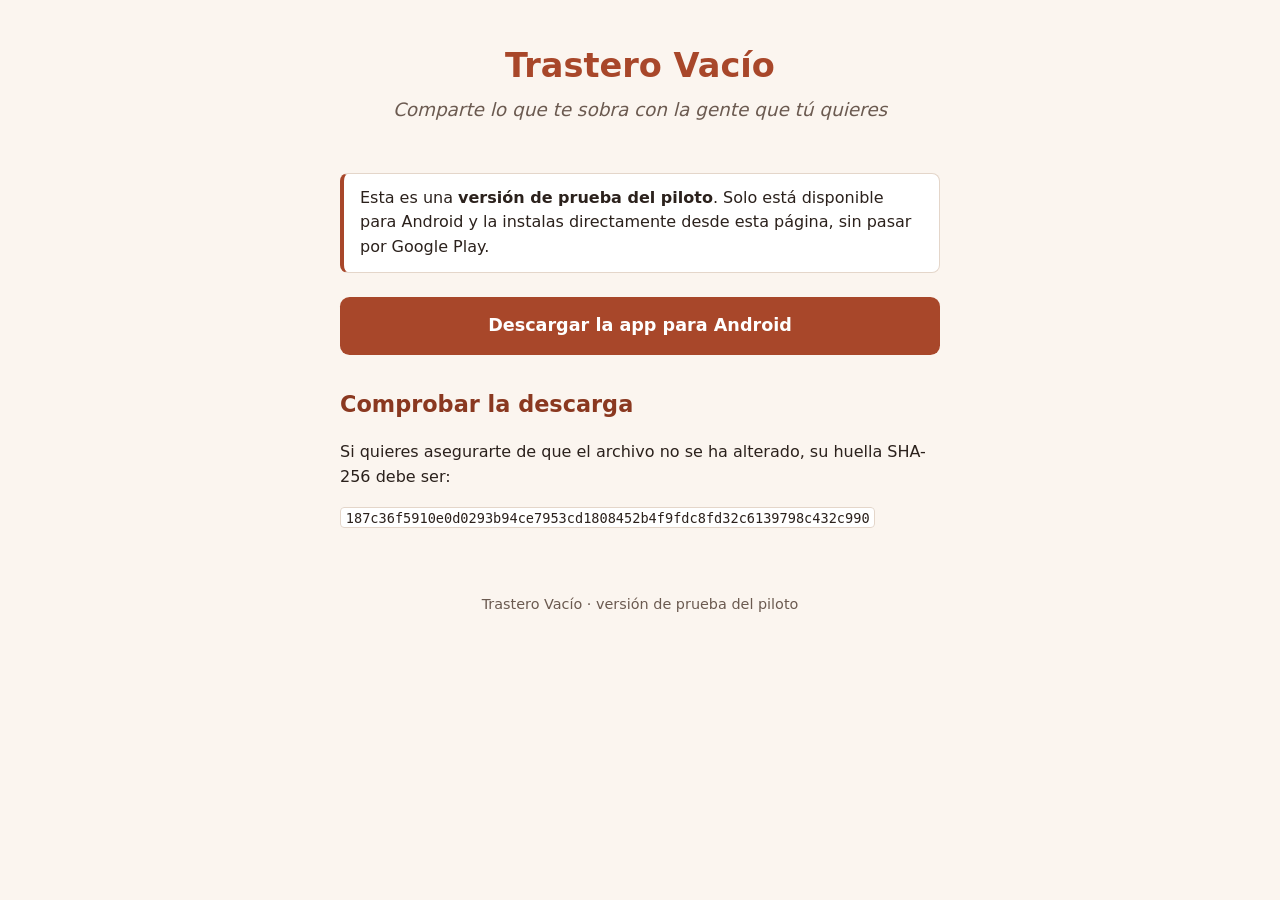
==== index.html @ 1a93c978 "Actualiza la página del piloto" ====
<!DOCTYPE html>
<html lang="es">
<head>
  <meta charset="utf-8">
  <meta name="viewport" content="width=device-width, initial-scale=1">
  <title>Trastero Vacío</title>
  <meta name="description" content="Comparte lo que te sobra con la gente que tú quieres.">
  <link rel="stylesheet" href="estilos.css">
</head>
<body>
  <header>
    <h1>Trastero Vacío</h1>
    <p class="lema">Comparte lo que te sobra con la gente que tú quieres</p>
  </header>

  <main>
    <p class="aviso">
      Esta es una <strong>versión de prueba del piloto</strong>. Solo está disponible
      para Android y la instalas directamente desde esta página, sin pasar por Google Play.
    </p>

    <a class="boton" href="https://github.com/d-tomas/trastero-vacio/releases/latest/download/trastero-vacio.apk">Descargar la app para Android</a>

    <h2>Comprobar la descarga</h2>
    <p>
      Si quieres asegurarte de que el archivo no se ha alterado, su huella SHA-256 debe ser:
    </p>
    <p><code id="apk-sha256">187c36f5910e0d0293b94ce7953cd1808452b4f9fdc8fd32c6139798c432c990</code></p>

    <!-- La sección "Cómo instalar" con capturas se añade en la Tarea 3. -->
  </main>

  <footer>
    <p>Trastero Vacío · versión de prueba del piloto</p>
  </footer>
</body>
</html>
---- estilos.css ----
/* Página del piloto de Trastero Vacío. Sin fuentes ni recursos de terceros. */
:root {
  --terracota: #a8472a;
  --terracota-oscuro: #8a3820;
  --crema: #fbf5ef;
  --texto: #2b211c;
  --suave: #6b5a50;
  --borde: #e4d6ca;
}

* { box-sizing: border-box; }

body {
  margin: 0;
  font-family: system-ui, -apple-system, "Segoe UI", Roboto, sans-serif;
  line-height: 1.55;
  color: var(--texto);
  background: var(--crema);
}

header, main, footer {
  max-width: 40rem;
  margin: 0 auto;
  padding: 1rem 1.25rem;
}

header { padding-top: 2.5rem; text-align: center; }
h1 { margin: 0 0 .25rem; color: var(--terracota); font-size: 2.1rem; }
h2 { margin-top: 2rem; color: var(--terracota-oscuro); font-size: 1.4rem; }
.lema { margin: 0; font-size: 1.15rem; color: var(--suave); font-style: italic; }

.aviso {
  padding: .75rem 1rem;
  background: #fff;
  border: 1px solid var(--borde);
  border-left: 4px solid var(--terracota);
  border-radius: .5rem;
}

.boton {
  display: block;
  margin: 1.5rem 0;
  padding: .95rem 1.25rem;
  text-align: center;
  font-size: 1.1rem;
  font-weight: 600;
  color: #fff;
  background: var(--terracota);
  border-radius: .6rem;
  text-decoration: none;
}
.boton:hover, .boton:focus { background: var(--terracota-oscuro); }

a { color: var(--terracota-oscuro); }

code {
  font-family: ui-monospace, "SFMono-Regular", Menlo, Consolas, monospace;
  font-size: .85rem;
  word-break: break-all;
  background: #fff;
  padding: .1rem .3rem;
  border-radius: .25rem;
  border: 1px solid var(--borde);
}

ol.pasos { padding-left: 1.25rem; }
ol.pasos li { margin-bottom: 1.5rem; }
ol.pasos img {
  display: block;
  max-width: 100%;
  height: auto;
  margin-top: .6rem;
  border: 1px solid var(--borde);
  border-radius: .5rem;
}

footer { color: var(--suave); font-size: .9rem; text-align: center; padding-bottom: 2.5rem; }
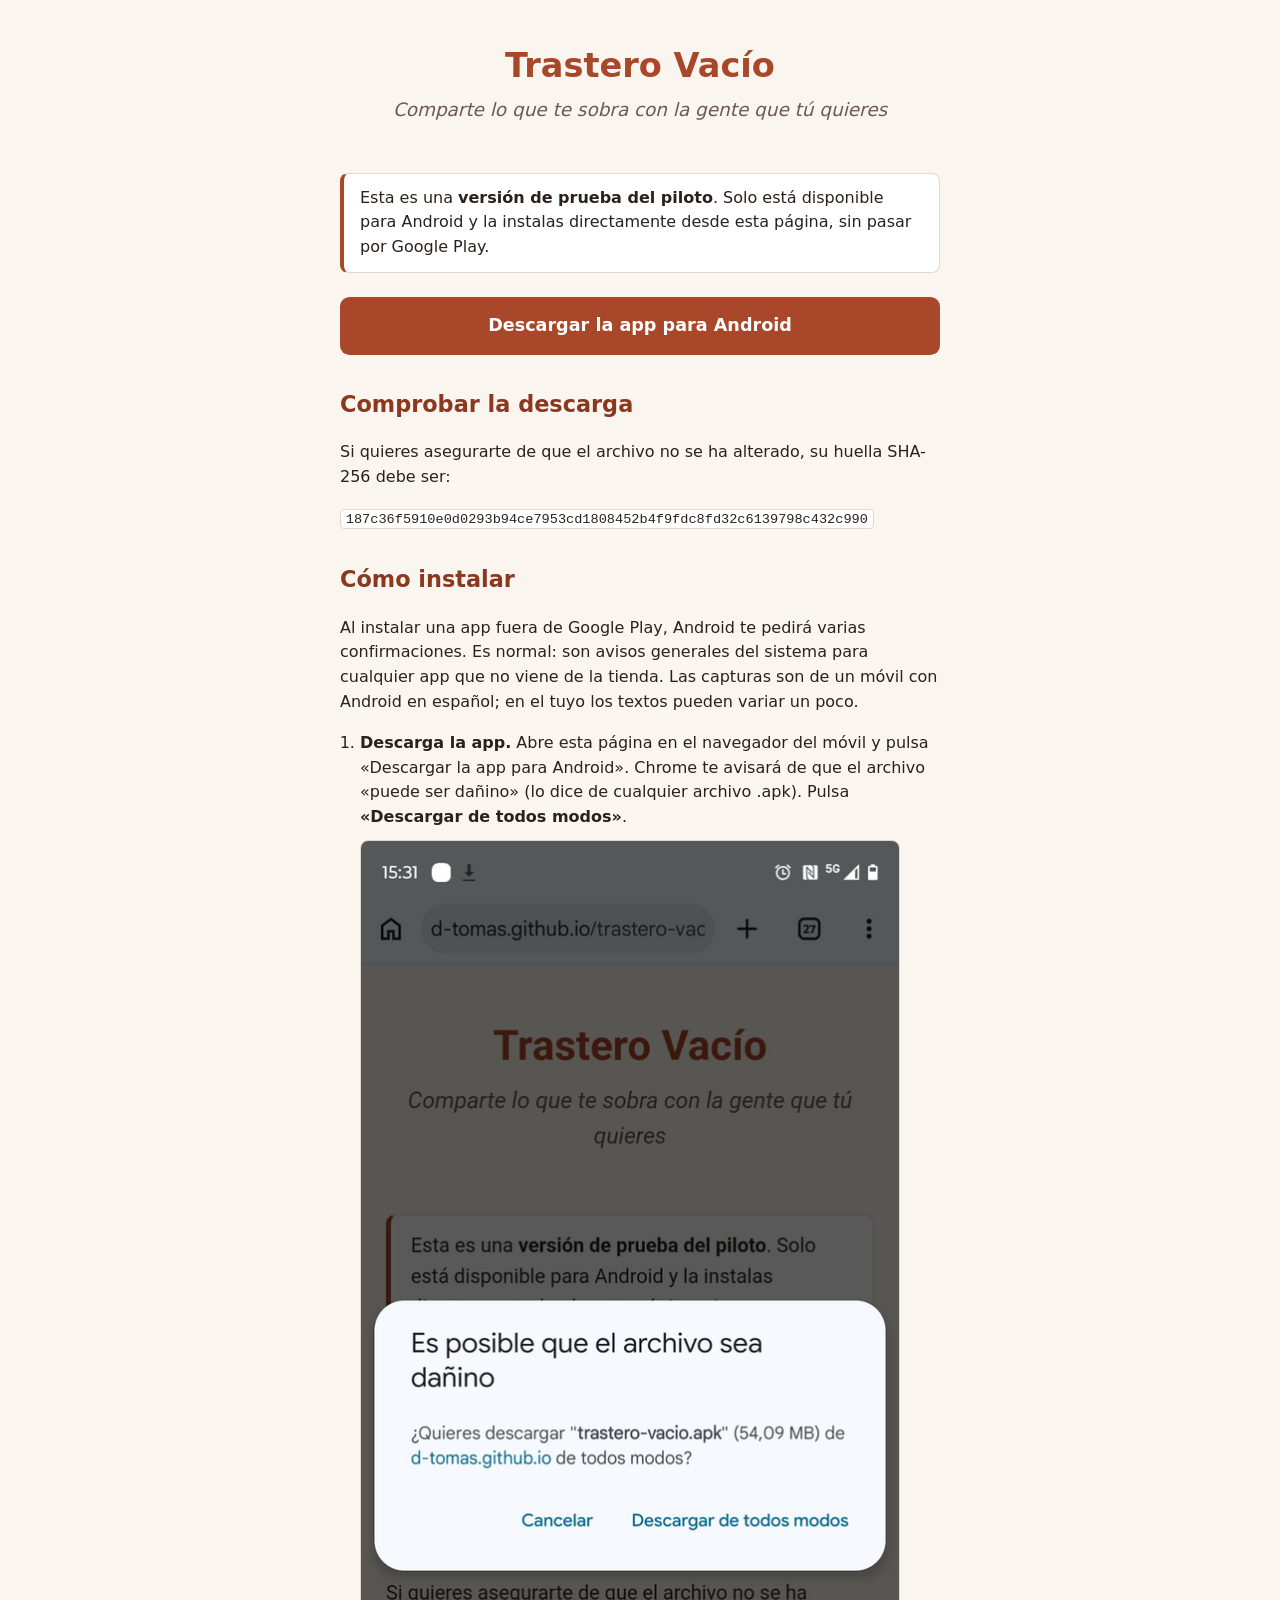
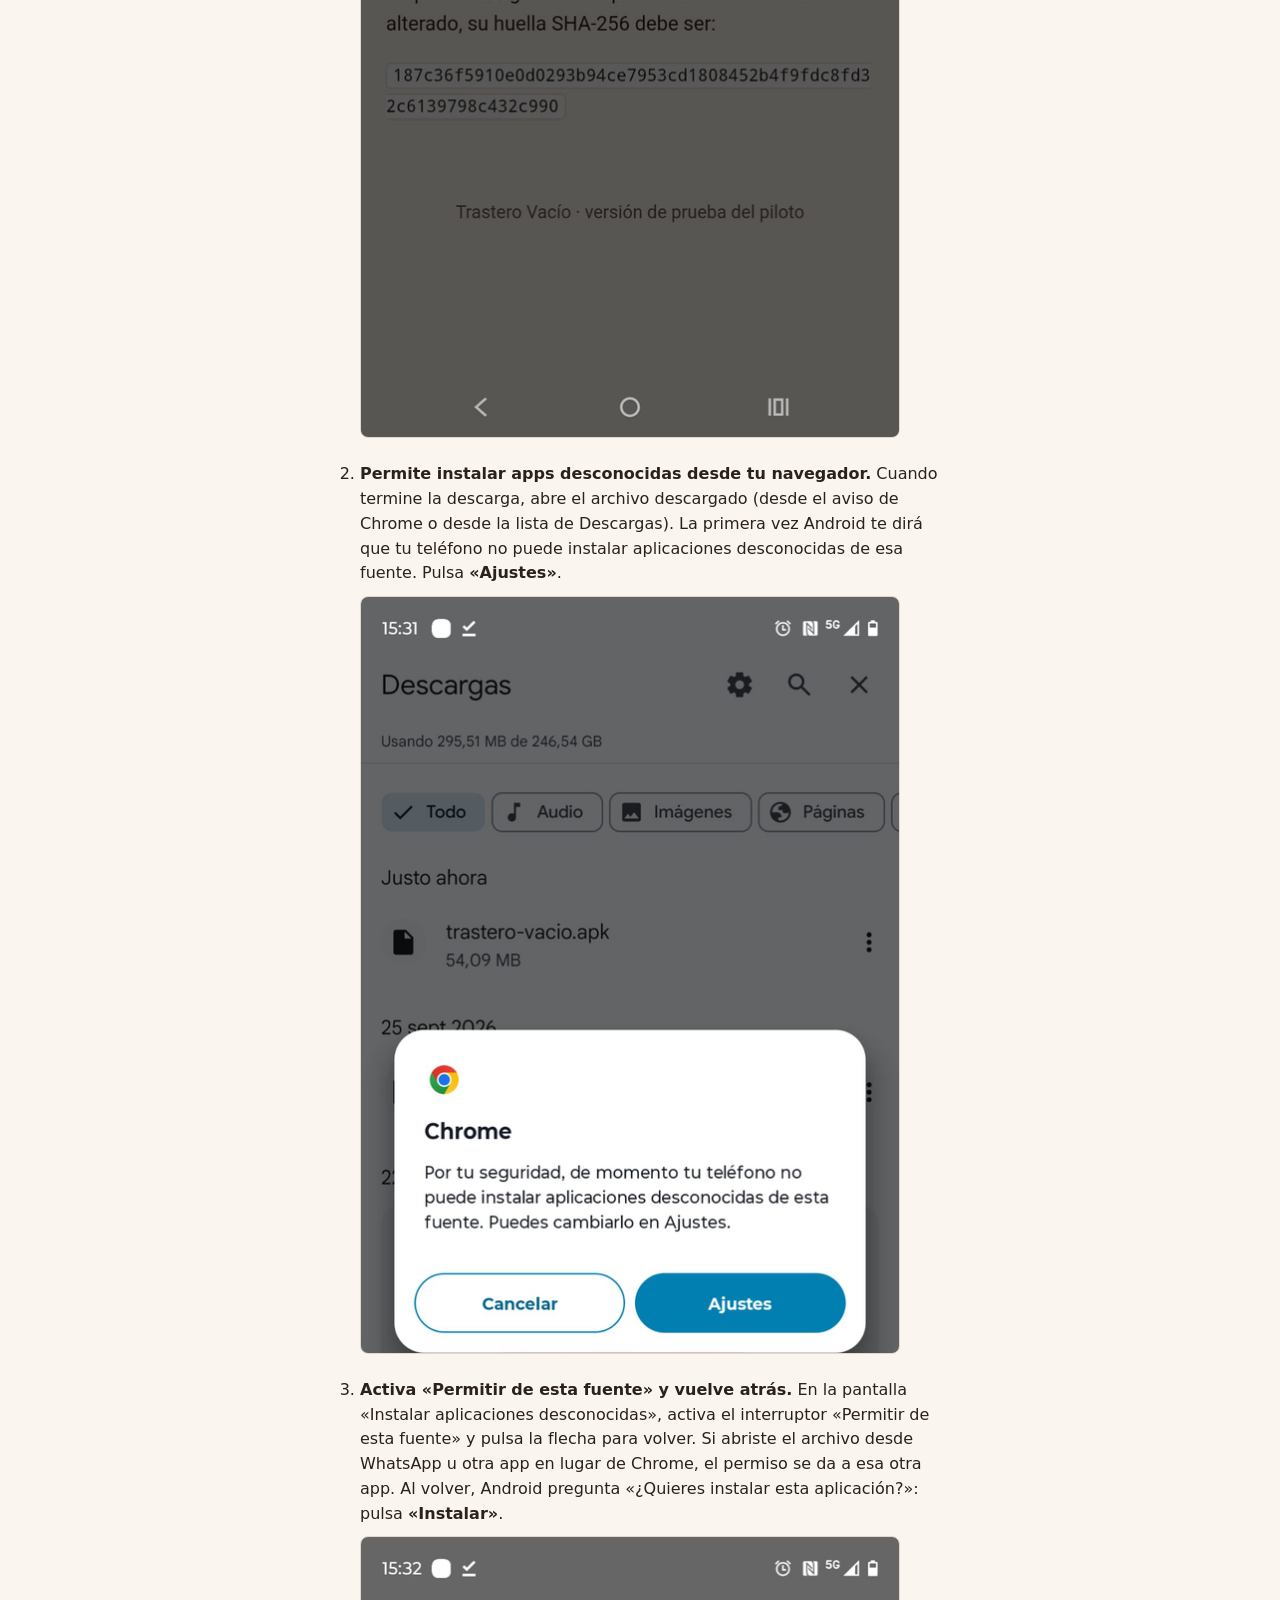
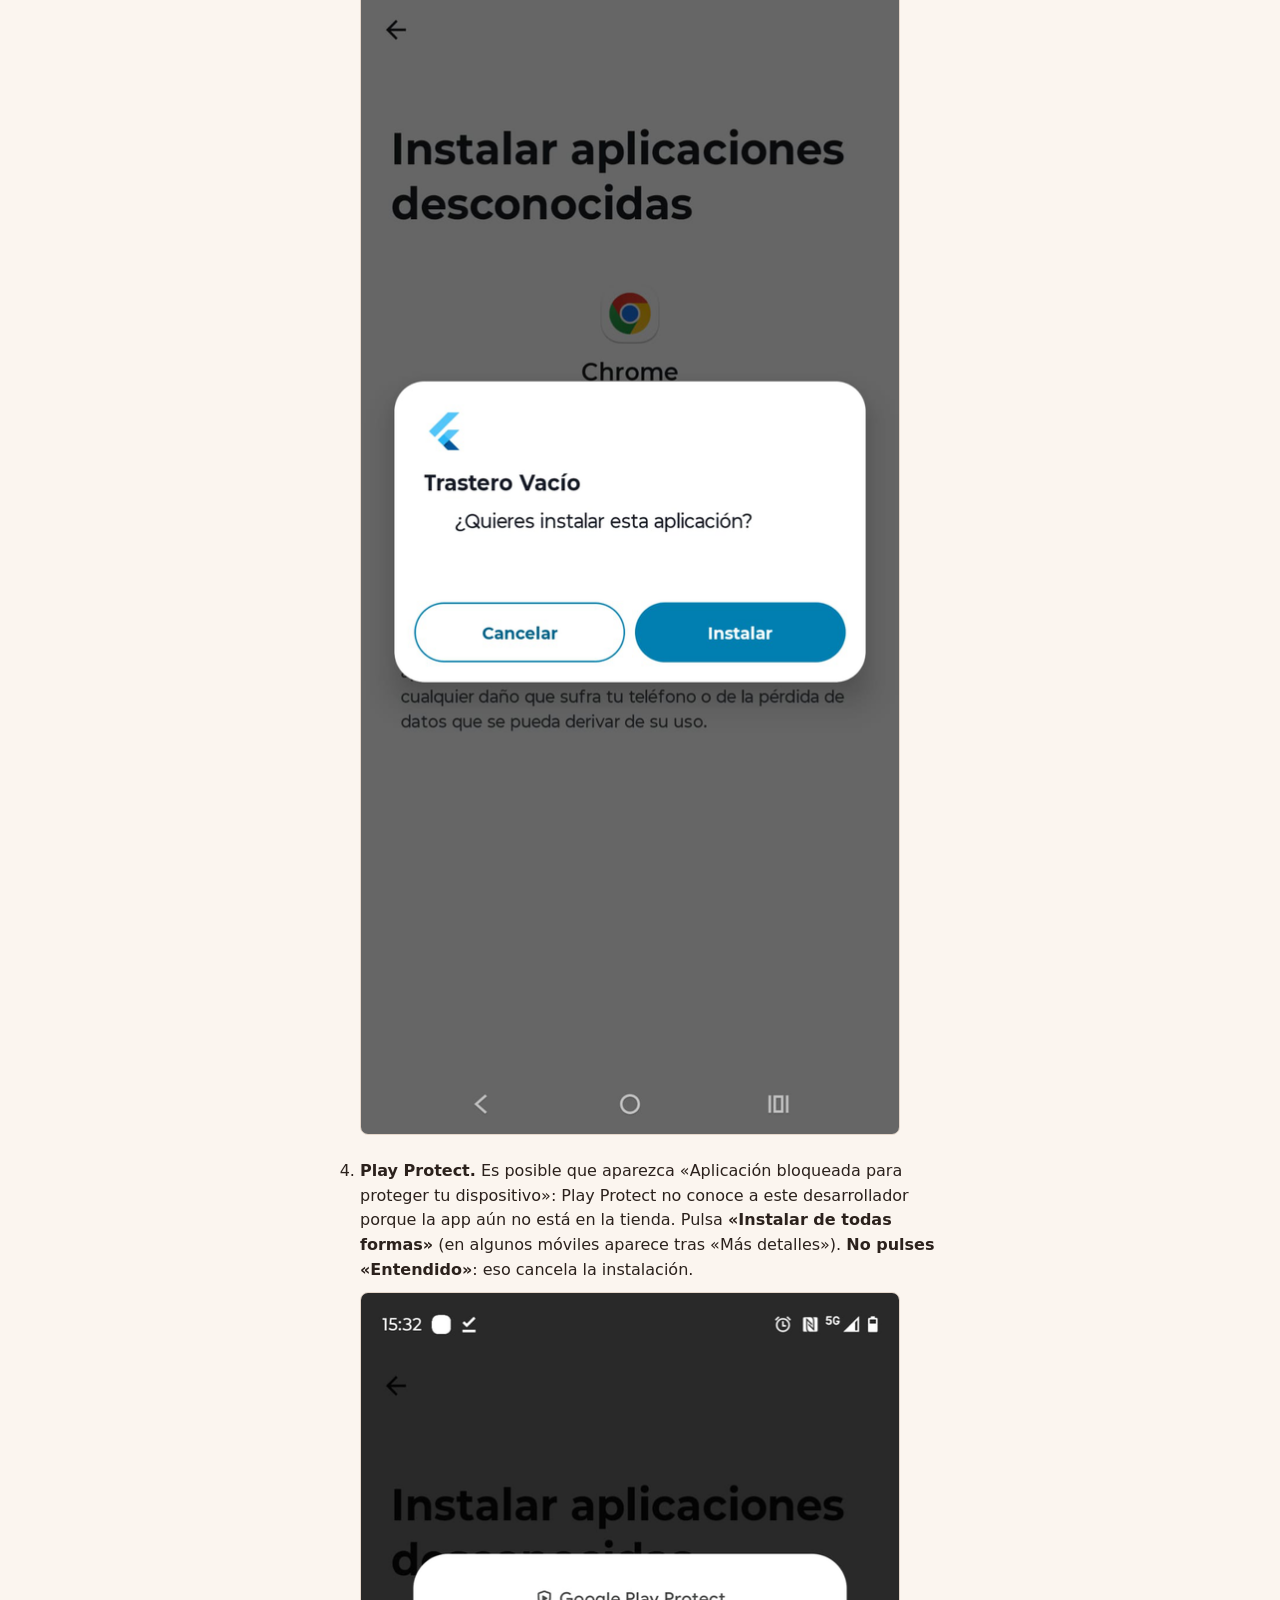
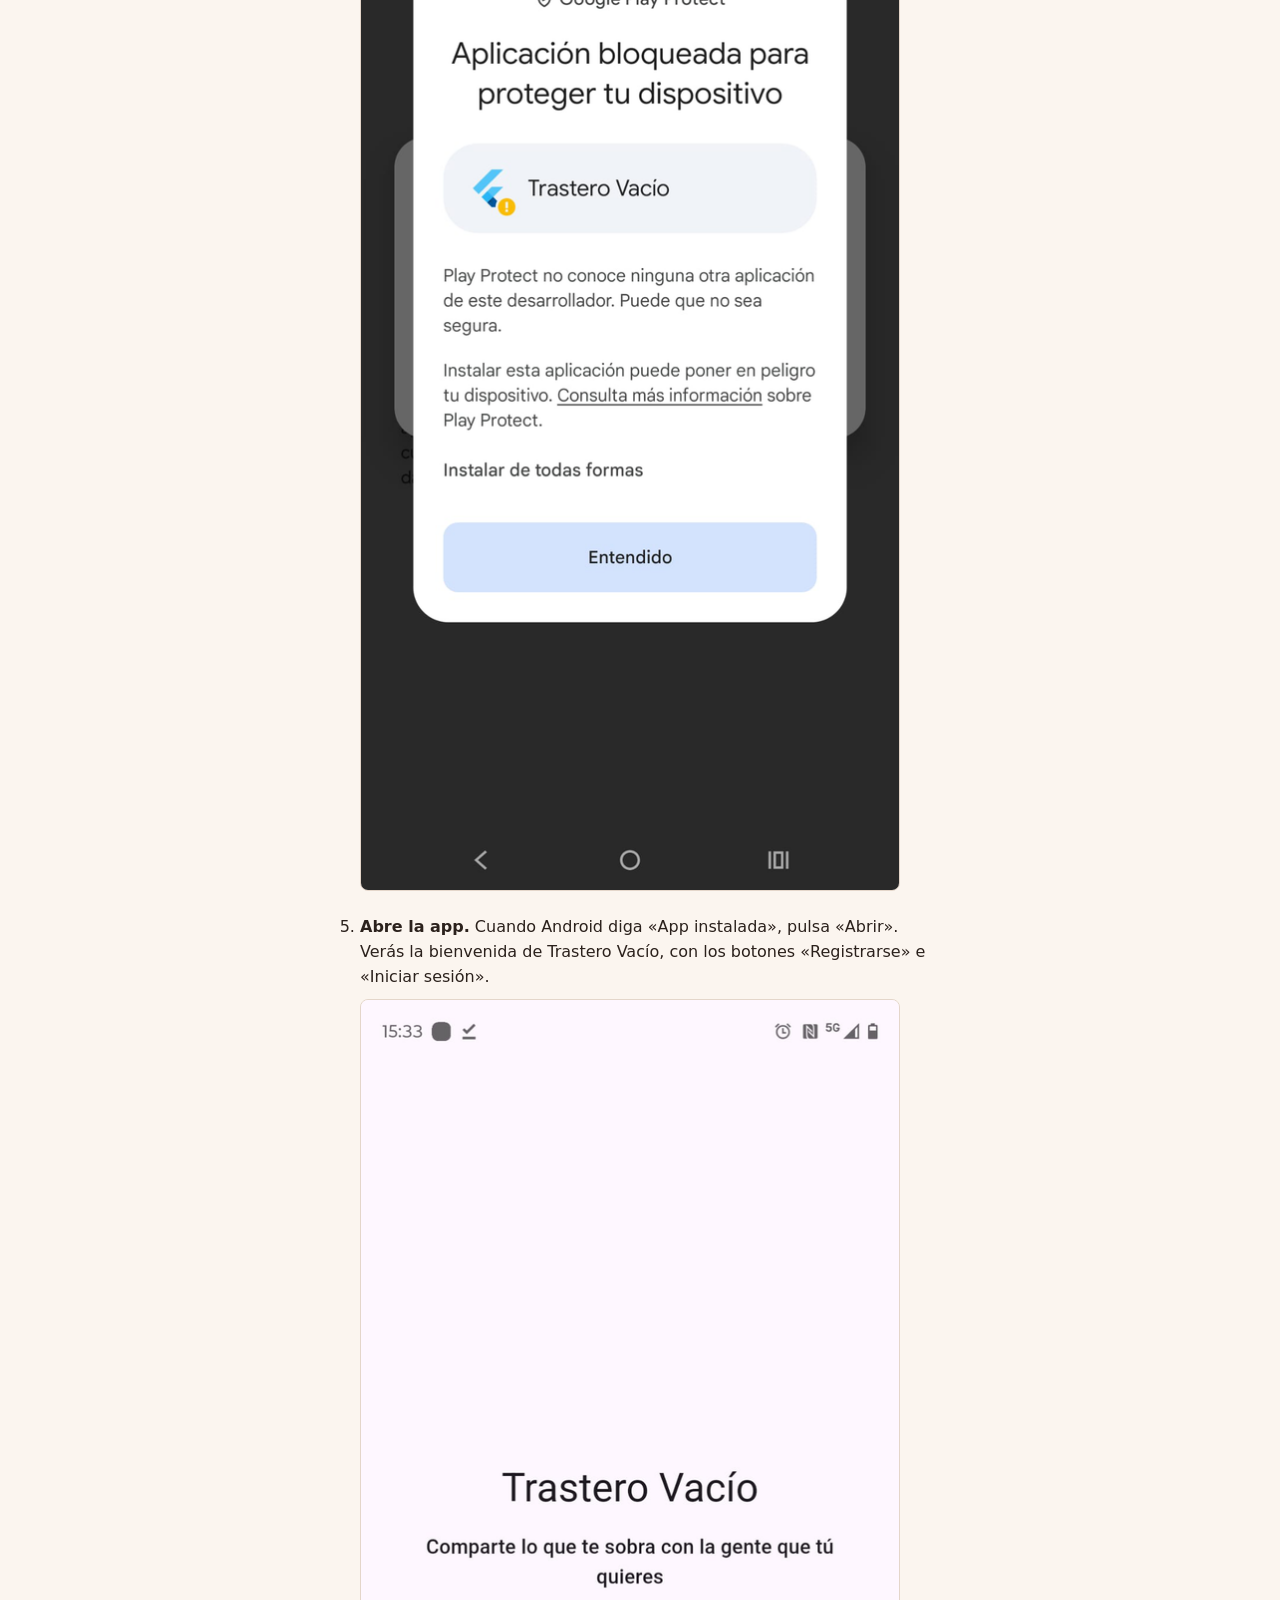
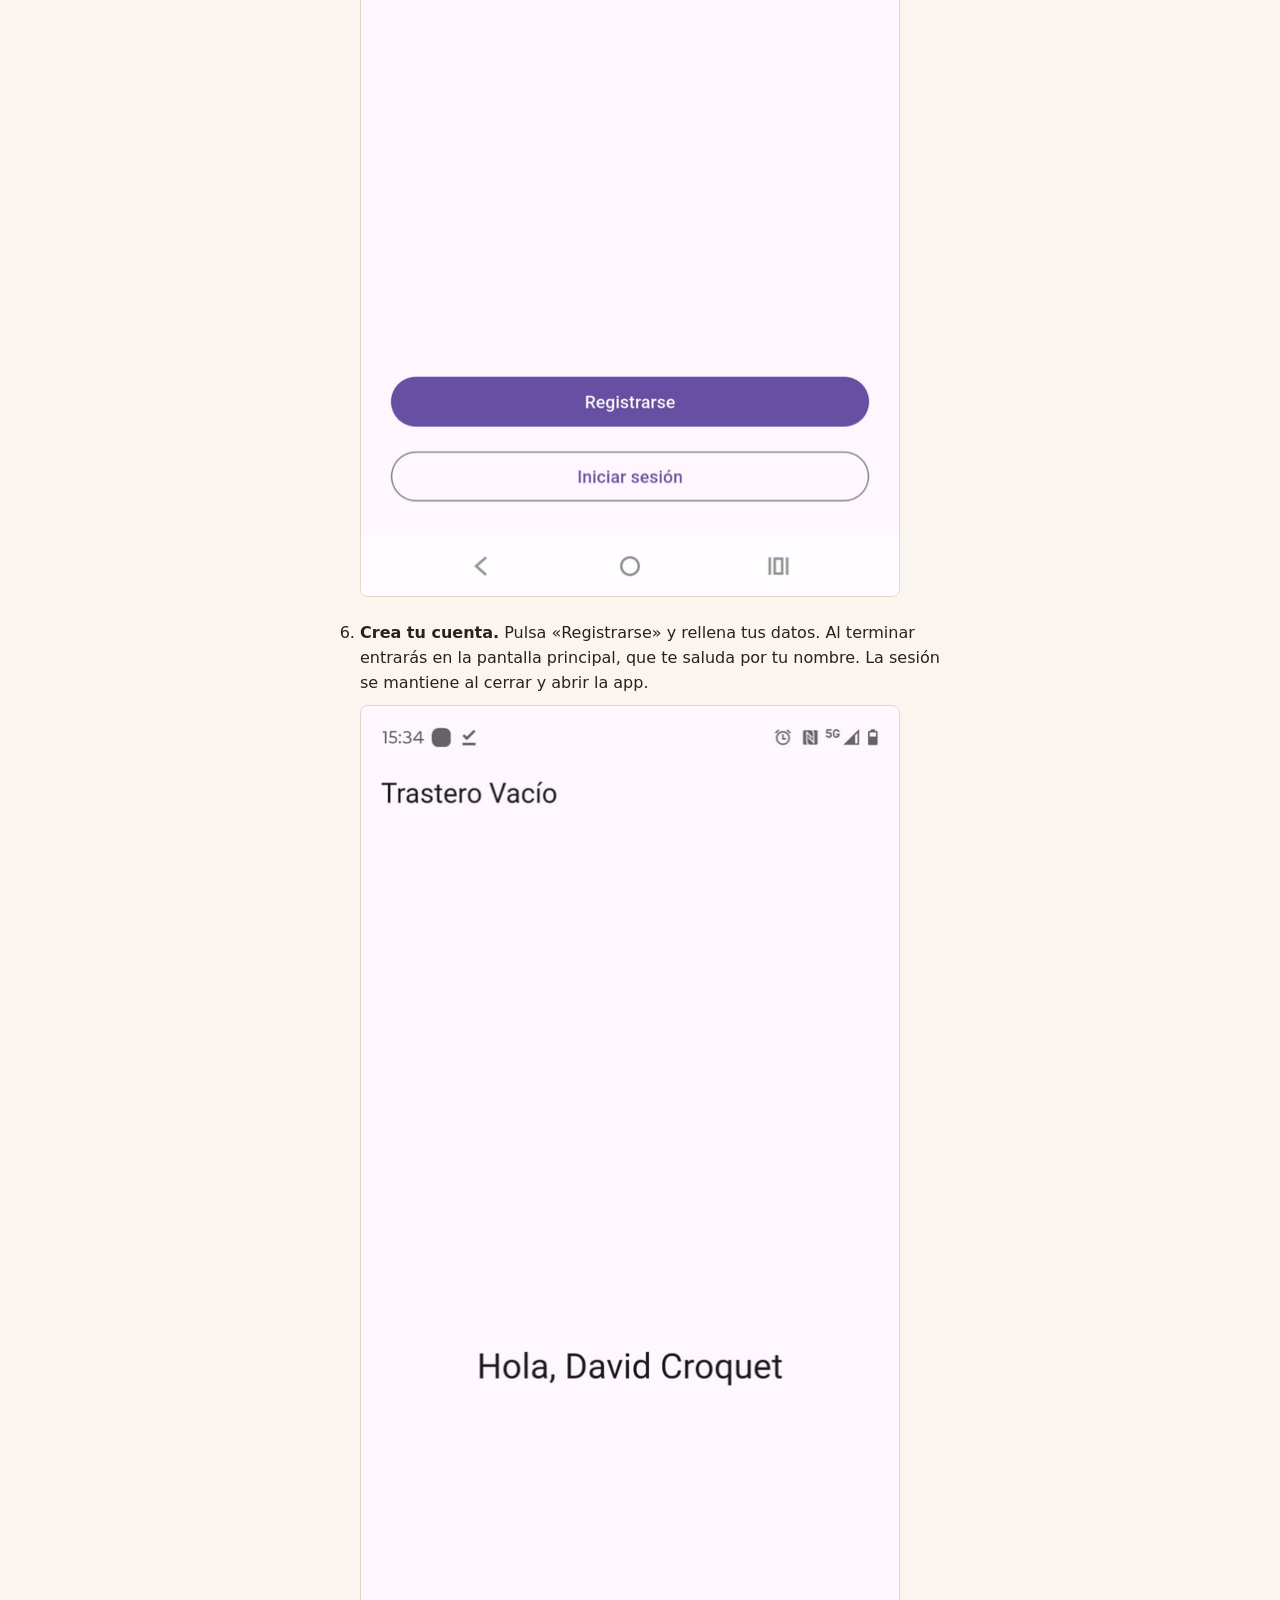
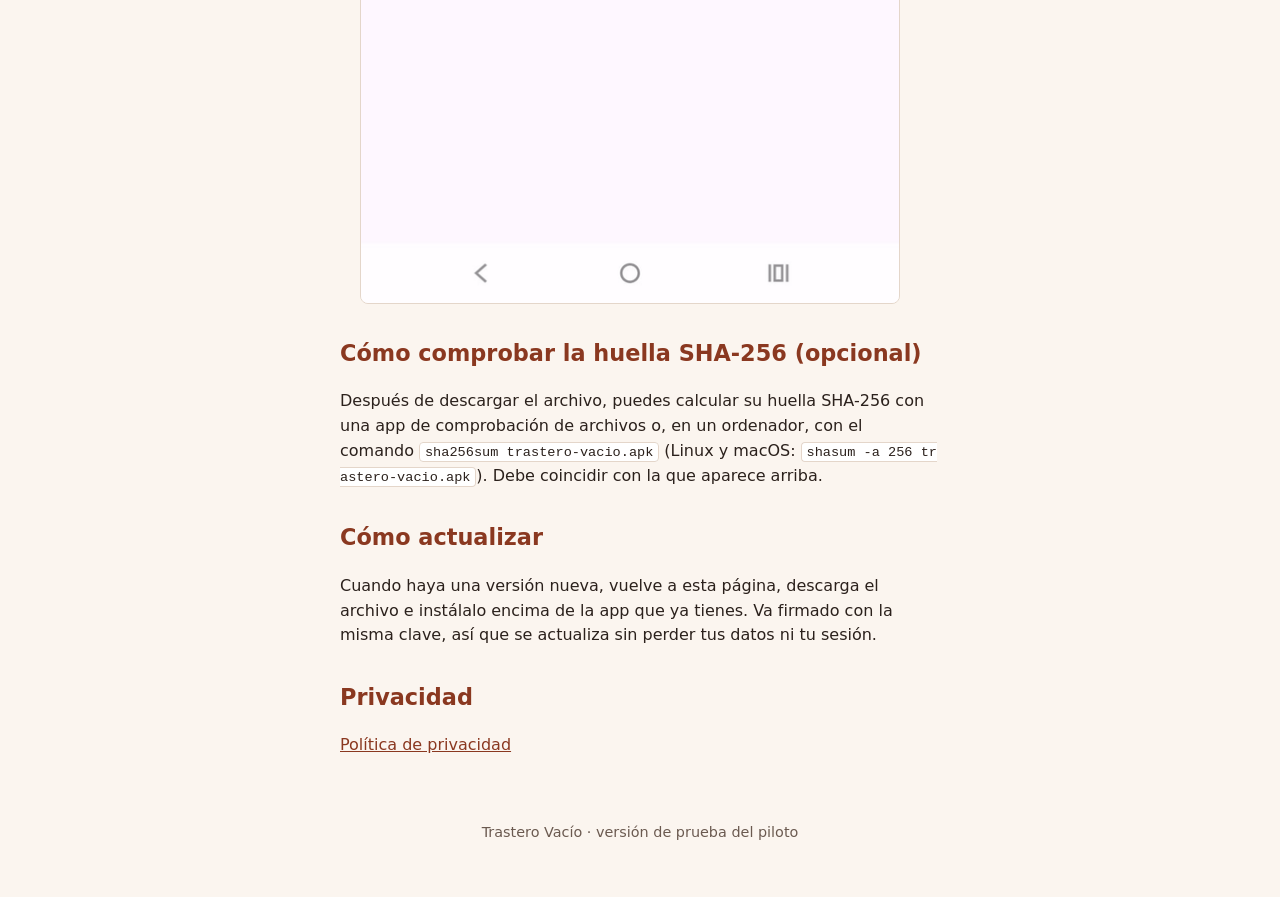
==== commit 85ad8769: "Actualiza la página del piloto" ====
--- a/index.html
+++ b/index.html
@@ -27,7 +27,74 @@
     </p>
     <p><code id="apk-sha256">187c36f5910e0d0293b94ce7953cd1808452b4f9fdc8fd32c6139798c432c990</code></p>
 
-    <!-- La sección "Cómo instalar" con capturas se añade en la Tarea 3. -->
+    <h2>Cómo instalar</h2>
+    <p>
+      Al instalar una app fuera de Google Play, Android te pedirá varias confirmaciones.
+      Es normal: son avisos generales del sistema para cualquier app que no viene de la tienda.
+      Las capturas son de un móvil con Android en español; en el tuyo los textos pueden variar un poco.
+    </p>
+
+    <ol class="pasos">
+      <li>
+        <strong>Descarga la app.</strong> Abre esta página en el navegador del móvil y pulsa
+        «Descargar la app para Android». Chrome te avisará de que el archivo «puede ser dañino»
+        (lo dice de cualquier archivo .apk). Pulsa <strong>«Descargar de todos modos»</strong>.
+        <img src="instalar/paso-01.png" width="540" height="1201" loading="lazy"
+             alt="Chrome mostrando esta página con el aviso «Es posible que el archivo sea dañino» y los botones Cancelar y Descargar de todos modos">
+      </li>
+      <li>
+        <strong>Permite instalar apps desconocidas desde tu navegador.</strong> Cuando termine la descarga,
+        abre el archivo descargado (desde el aviso de Chrome o desde la lista de Descargas). La primera vez
+        Android te dirá que tu teléfono no puede instalar aplicaciones desconocidas de esa fuente.
+        Pulsa <strong>«Ajustes»</strong>.
+        <img src="instalar/paso-02.png" width="540" height="759" loading="lazy"
+             alt="Lista de Descargas de Chrome con el aviso «Por tu seguridad, de momento tu teléfono no puede instalar aplicaciones desconocidas de esta fuente» y los botones Cancelar y Ajustes">
+      </li>
+      <li>
+        <strong>Activa «Permitir de esta fuente» y vuelve atrás.</strong> En la pantalla «Instalar aplicaciones
+        desconocidas», activa el interruptor «Permitir de esta fuente» y pulsa la flecha para volver.
+        Si abriste el archivo desde WhatsApp u otra app en lugar de Chrome, el permiso se da a esa otra app.
+        Al volver, Android pregunta «¿Quieres instalar esta aplicación?»: pulsa <strong>«Instalar»</strong>.
+        <img src="instalar/paso-03.png" width="540" height="1201" loading="lazy"
+             alt="Diálogo de Android «Trastero Vacío: ¿Quieres instalar esta aplicación?» con los botones Cancelar e Instalar, sobre la pantalla Instalar aplicaciones desconocidas">
+      </li>
+      <li>
+        <strong>Play Protect.</strong> Es posible que aparezca «Aplicación bloqueada para proteger tu
+        dispositivo»: Play Protect no conoce a este desarrollador porque la app aún no está en la tienda.
+        Pulsa <strong>«Instalar de todas formas»</strong> (en algunos móviles aparece tras «Más detalles»).
+        <strong>No pulses «Entendido»</strong>: eso cancela la instalación.
+        <img src="instalar/paso-04.png" width="540" height="1201" loading="lazy"
+             alt="Aviso de Google Play Protect «Aplicación bloqueada para proteger tu dispositivo» con el enlace Instalar de todas formas y el botón Entendido">
+      </li>
+      <li>
+        <strong>Abre la app.</strong> Cuando Android diga «App instalada», pulsa «Abrir». Verás la bienvenida
+        de Trastero Vacío, con los botones «Registrarse» e «Iniciar sesión».
+        <img src="instalar/paso-05.png" width="540" height="1201" loading="lazy"
+             alt="Pantalla de bienvenida de Trastero Vacío con el lema y los botones Registrarse e Iniciar sesión">
+      </li>
+      <li>
+        <strong>Crea tu cuenta.</strong> Pulsa «Registrarse» y rellena tus datos. Al terminar entrarás
+        en la pantalla principal, que te saluda por tu nombre. La sesión se mantiene al cerrar y abrir la app.
+        <img src="instalar/paso-06.png" width="540" height="1201" loading="lazy"
+             alt="Pantalla principal de la app con el saludo «Hola» seguido del nombre de la persona que se acaba de registrar">
+      </li>
+    </ol>
+
+    <h2>Cómo comprobar la huella SHA-256 (opcional)</h2>
+    <p>
+      Después de descargar el archivo, puedes calcular su huella SHA-256 con una app de comprobación de
+      archivos o, en un ordenador, con el comando <code>sha256sum trastero-vacio.apk</code>
+      (Linux y macOS: <code>shasum -a 256 trastero-vacio.apk</code>). Debe coincidir con la que aparece arriba.
+    </p>
+
+    <h2>Cómo actualizar</h2>
+    <p>
+      Cuando haya una versión nueva, vuelve a esta página, descarga el archivo e instálalo encima de la app
+      que ya tienes. Va firmado con la misma clave, así que se actualiza sin perder tus datos ni tu sesión.
+    </p>
+
+    <h2>Privacidad</h2>
+    <p><a href="privacidad.html">Política de privacidad</a></p>
   </main>
 
   <footer>
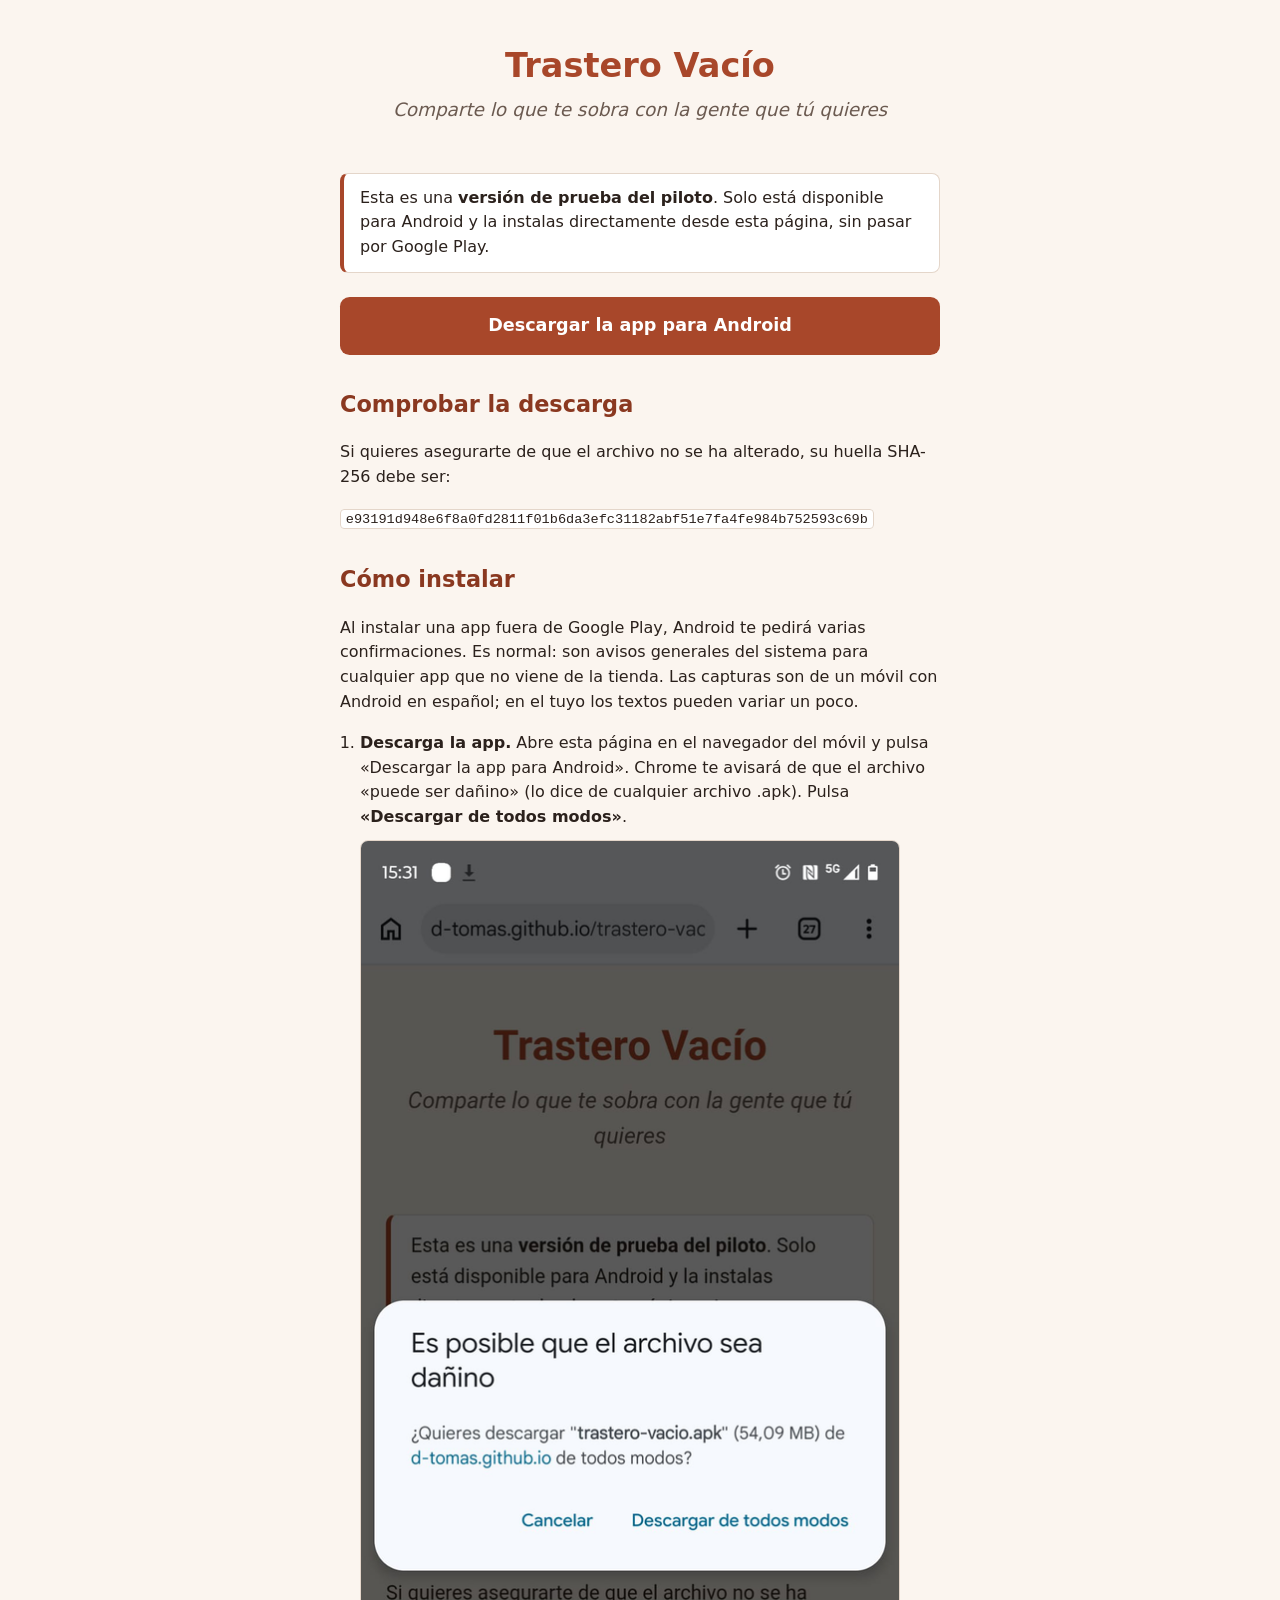
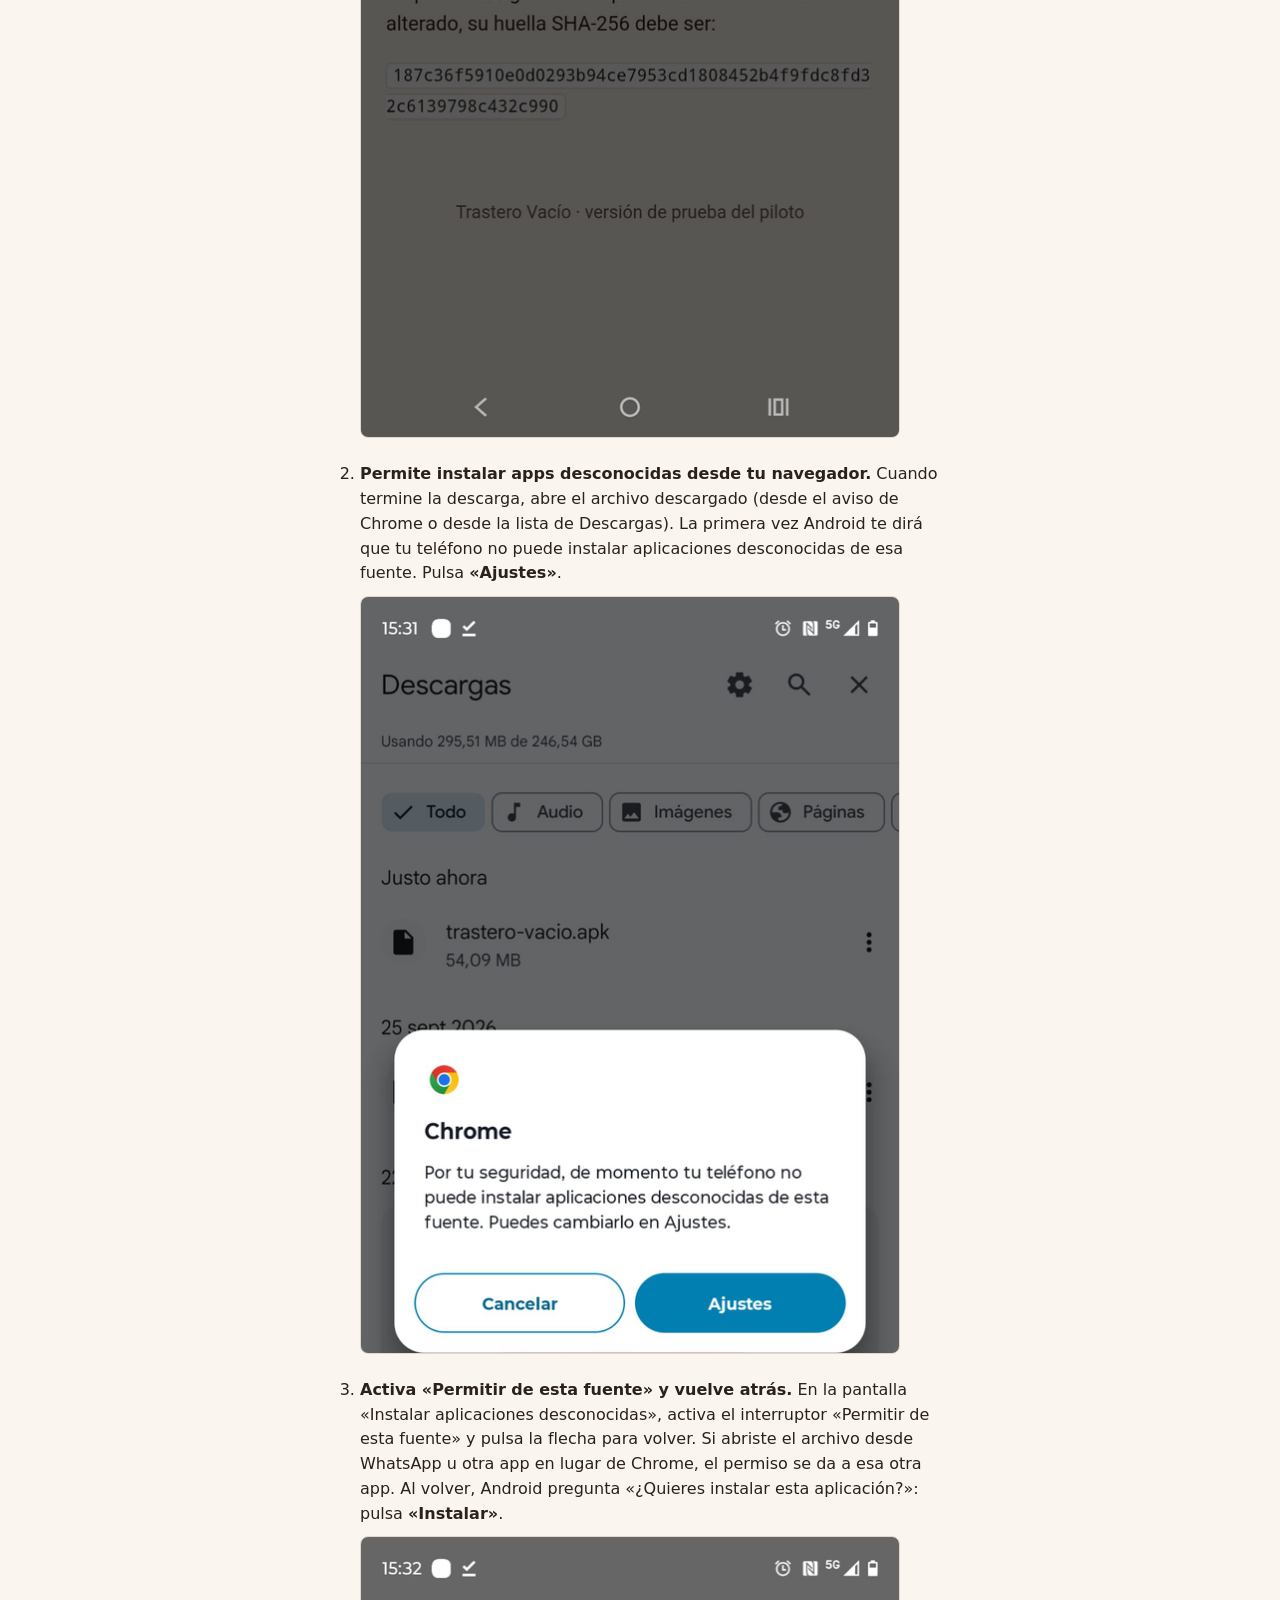
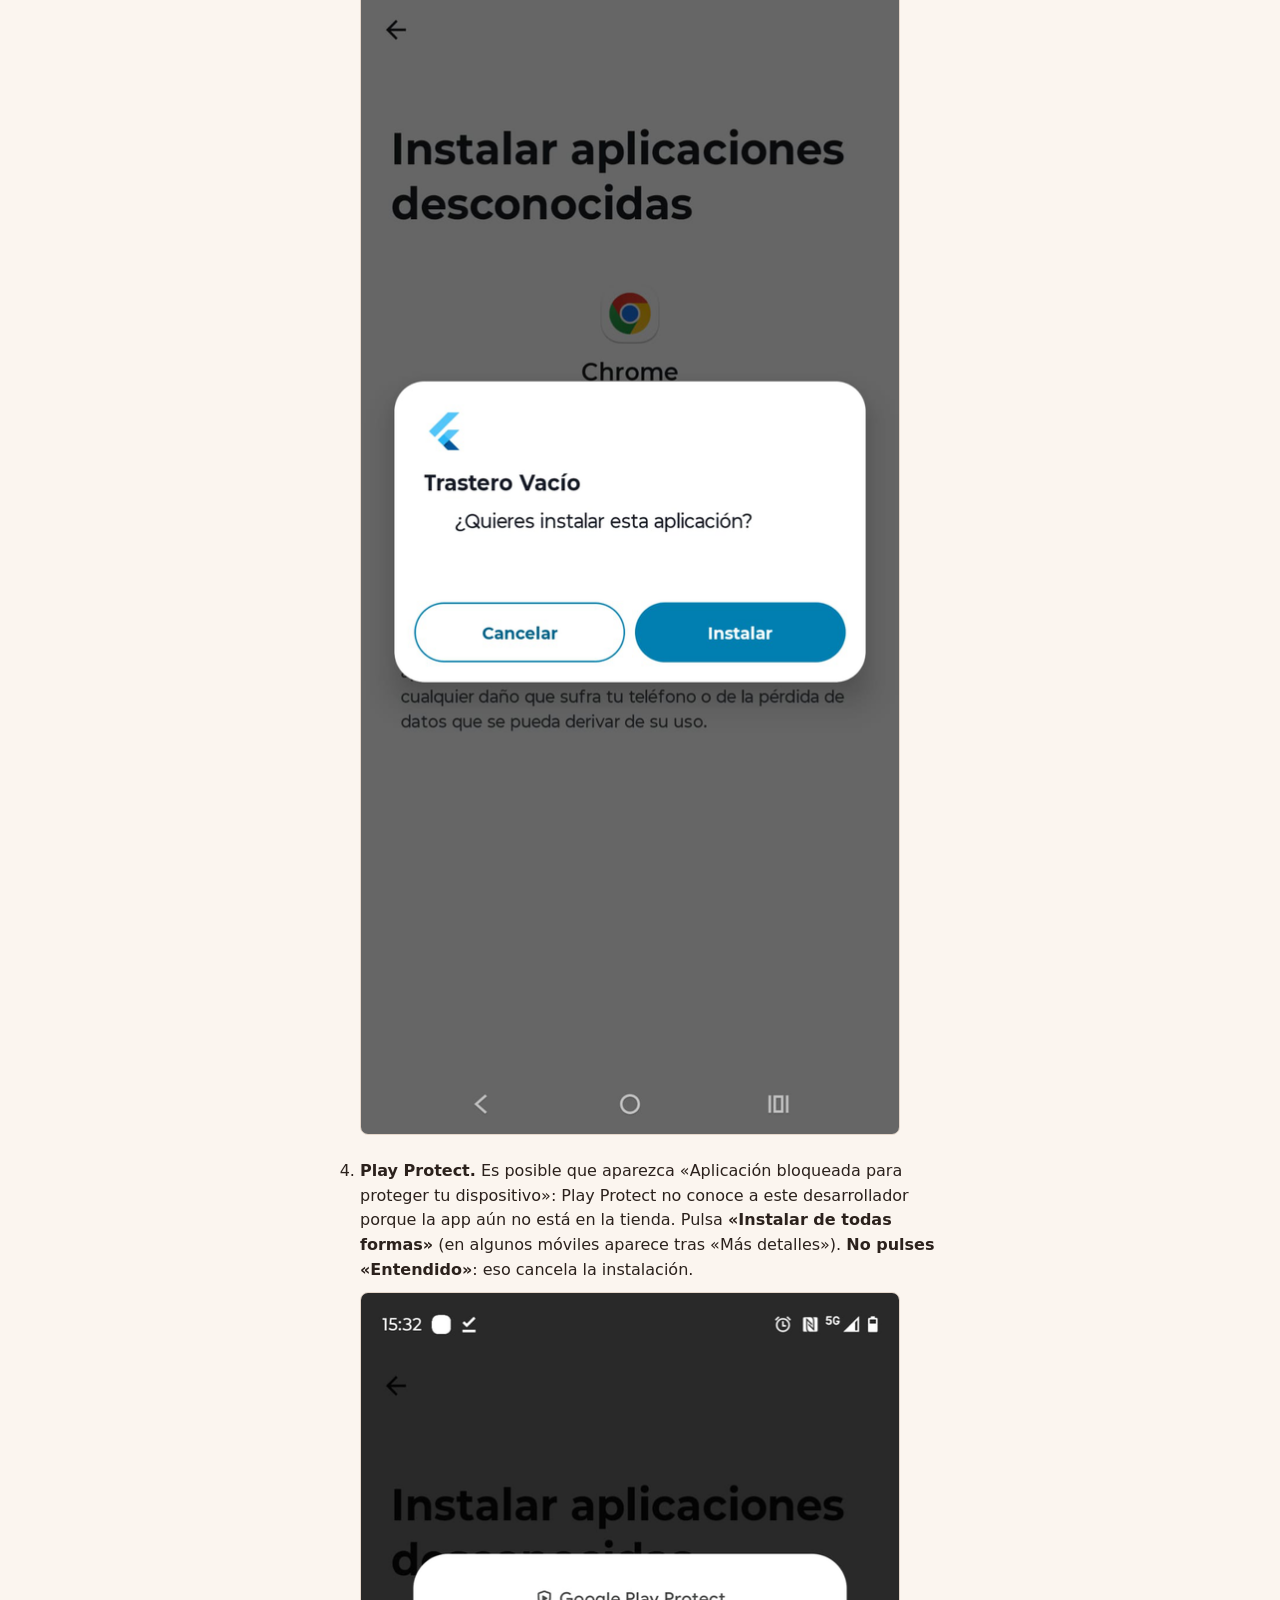
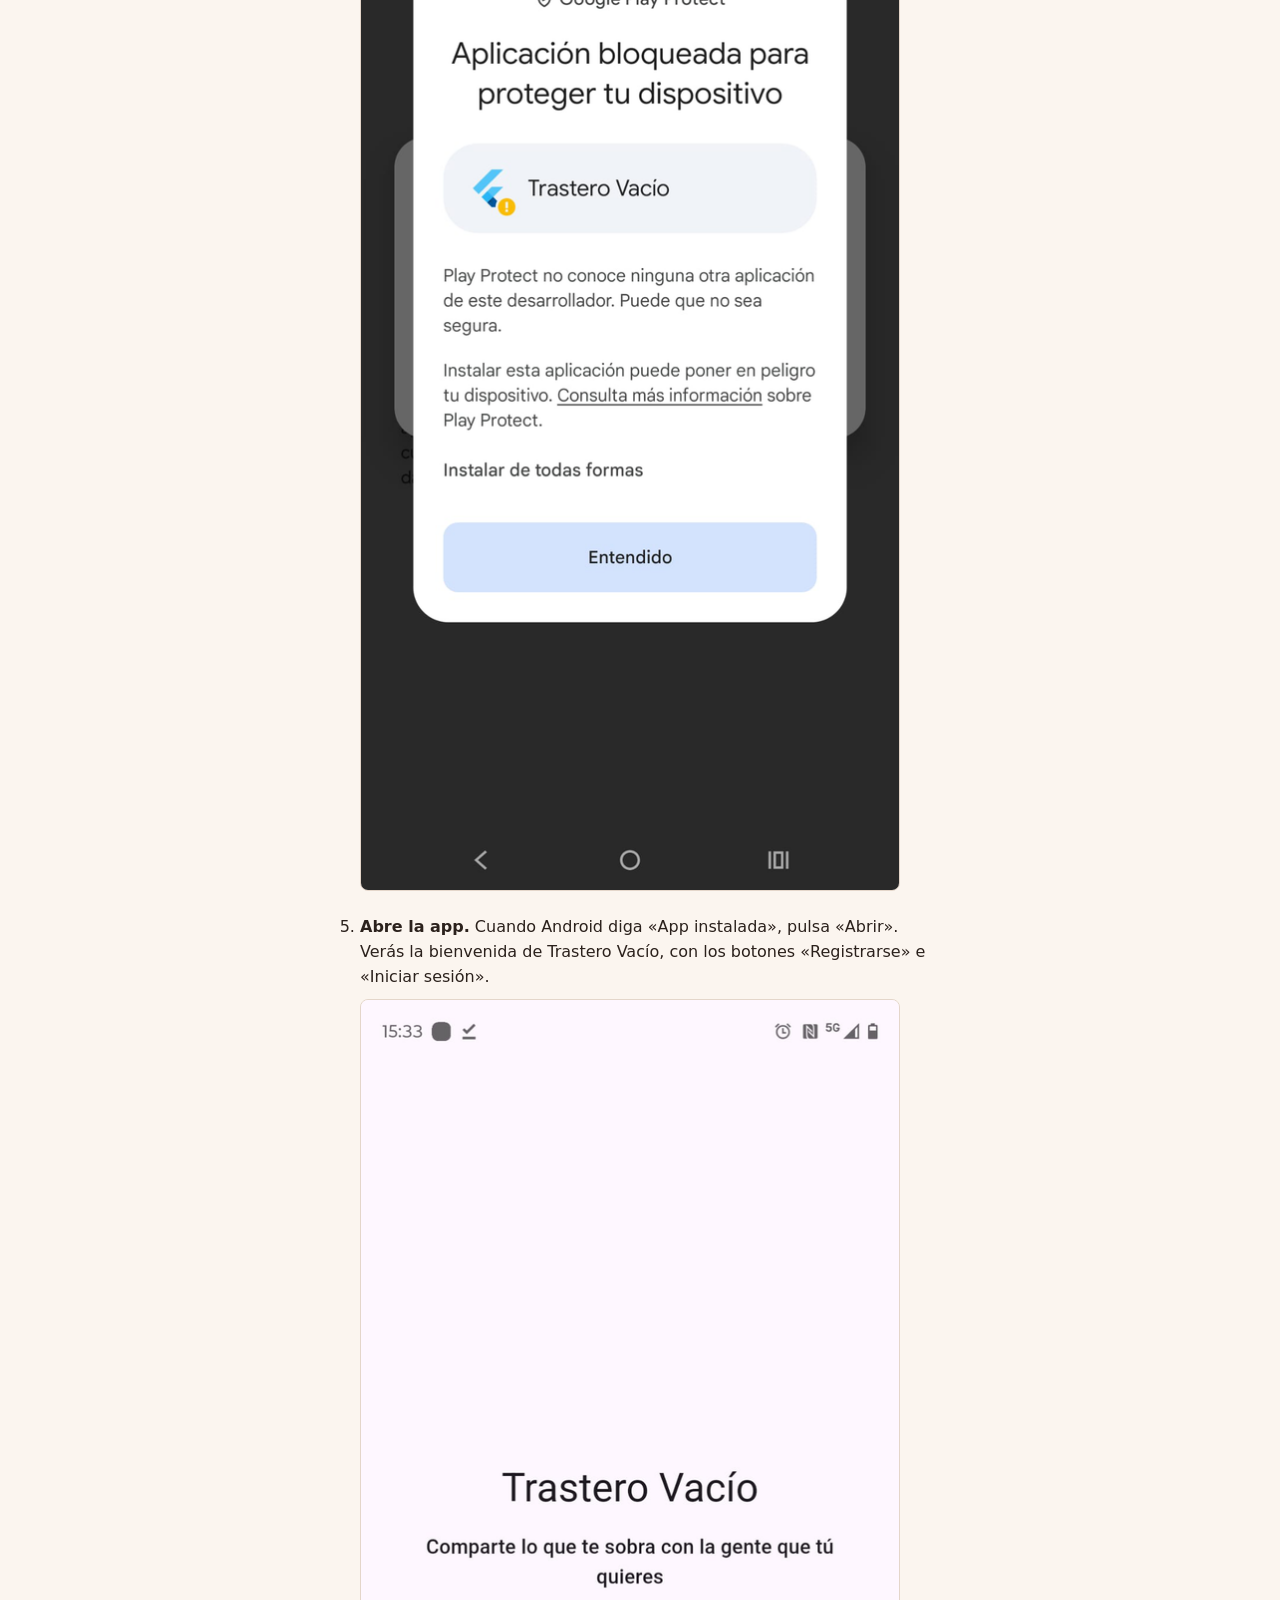
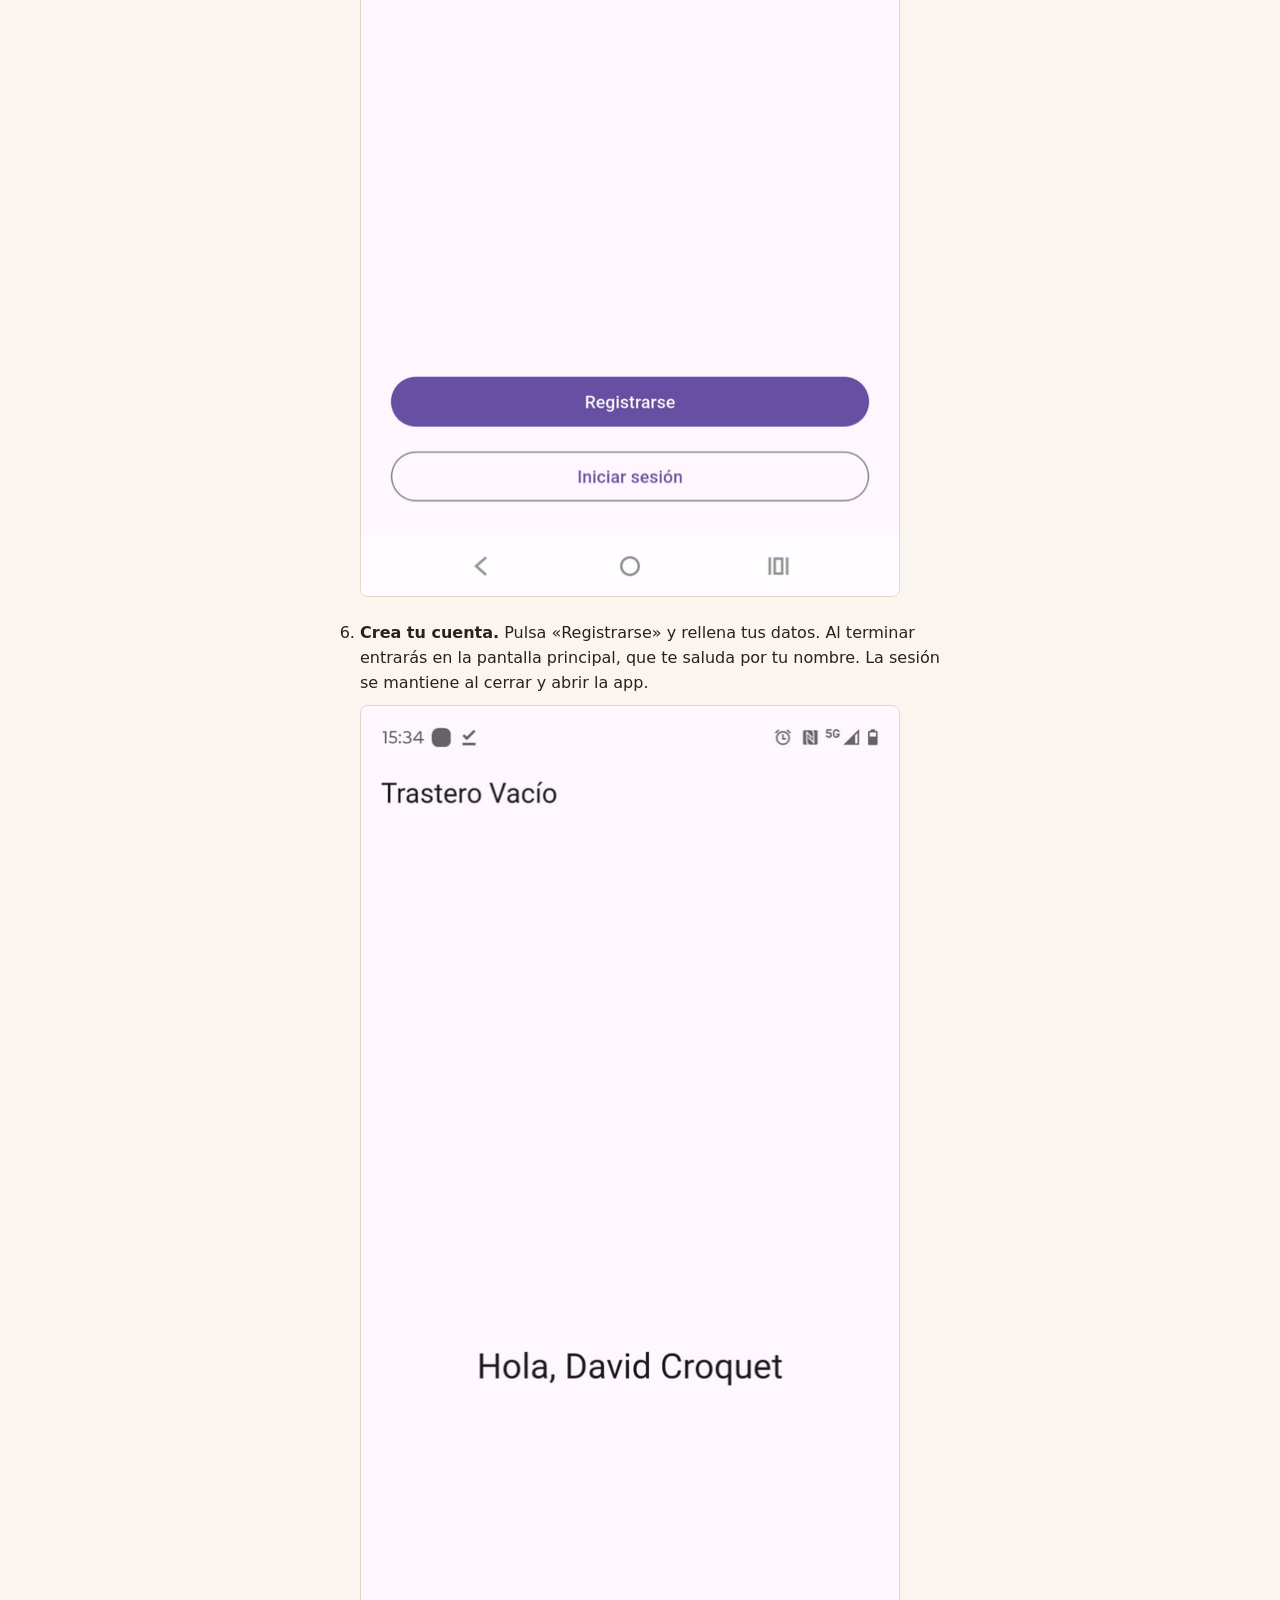
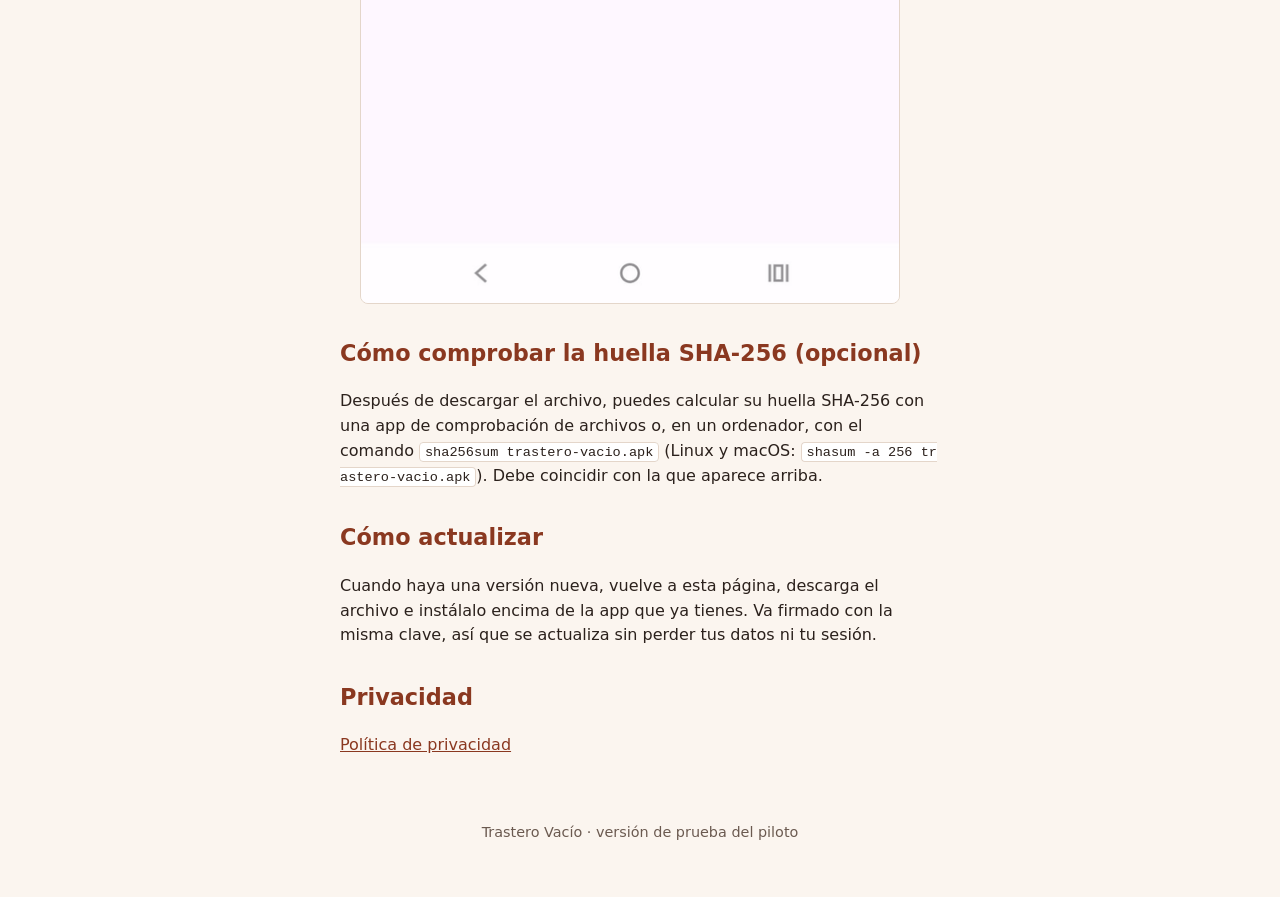
==== commit df16992e: "Actualiza la página del piloto" ====
--- a/index.html
+++ b/index.html
@@ -25,7 +25,7 @@
     <p>
       Si quieres asegurarte de que el archivo no se ha alterado, su huella SHA-256 debe ser:
     </p>
-    <p><code id="apk-sha256">187c36f5910e0d0293b94ce7953cd1808452b4f9fdc8fd32c6139798c432c990</code></p>
+    <p><code id="apk-sha256">e93191d948e6f8a0fd2811f01b6da3efc31182abf51e7fa4fe984b752593c69b</code></p>
 
     <h2>Cómo instalar</h2>
     <p>
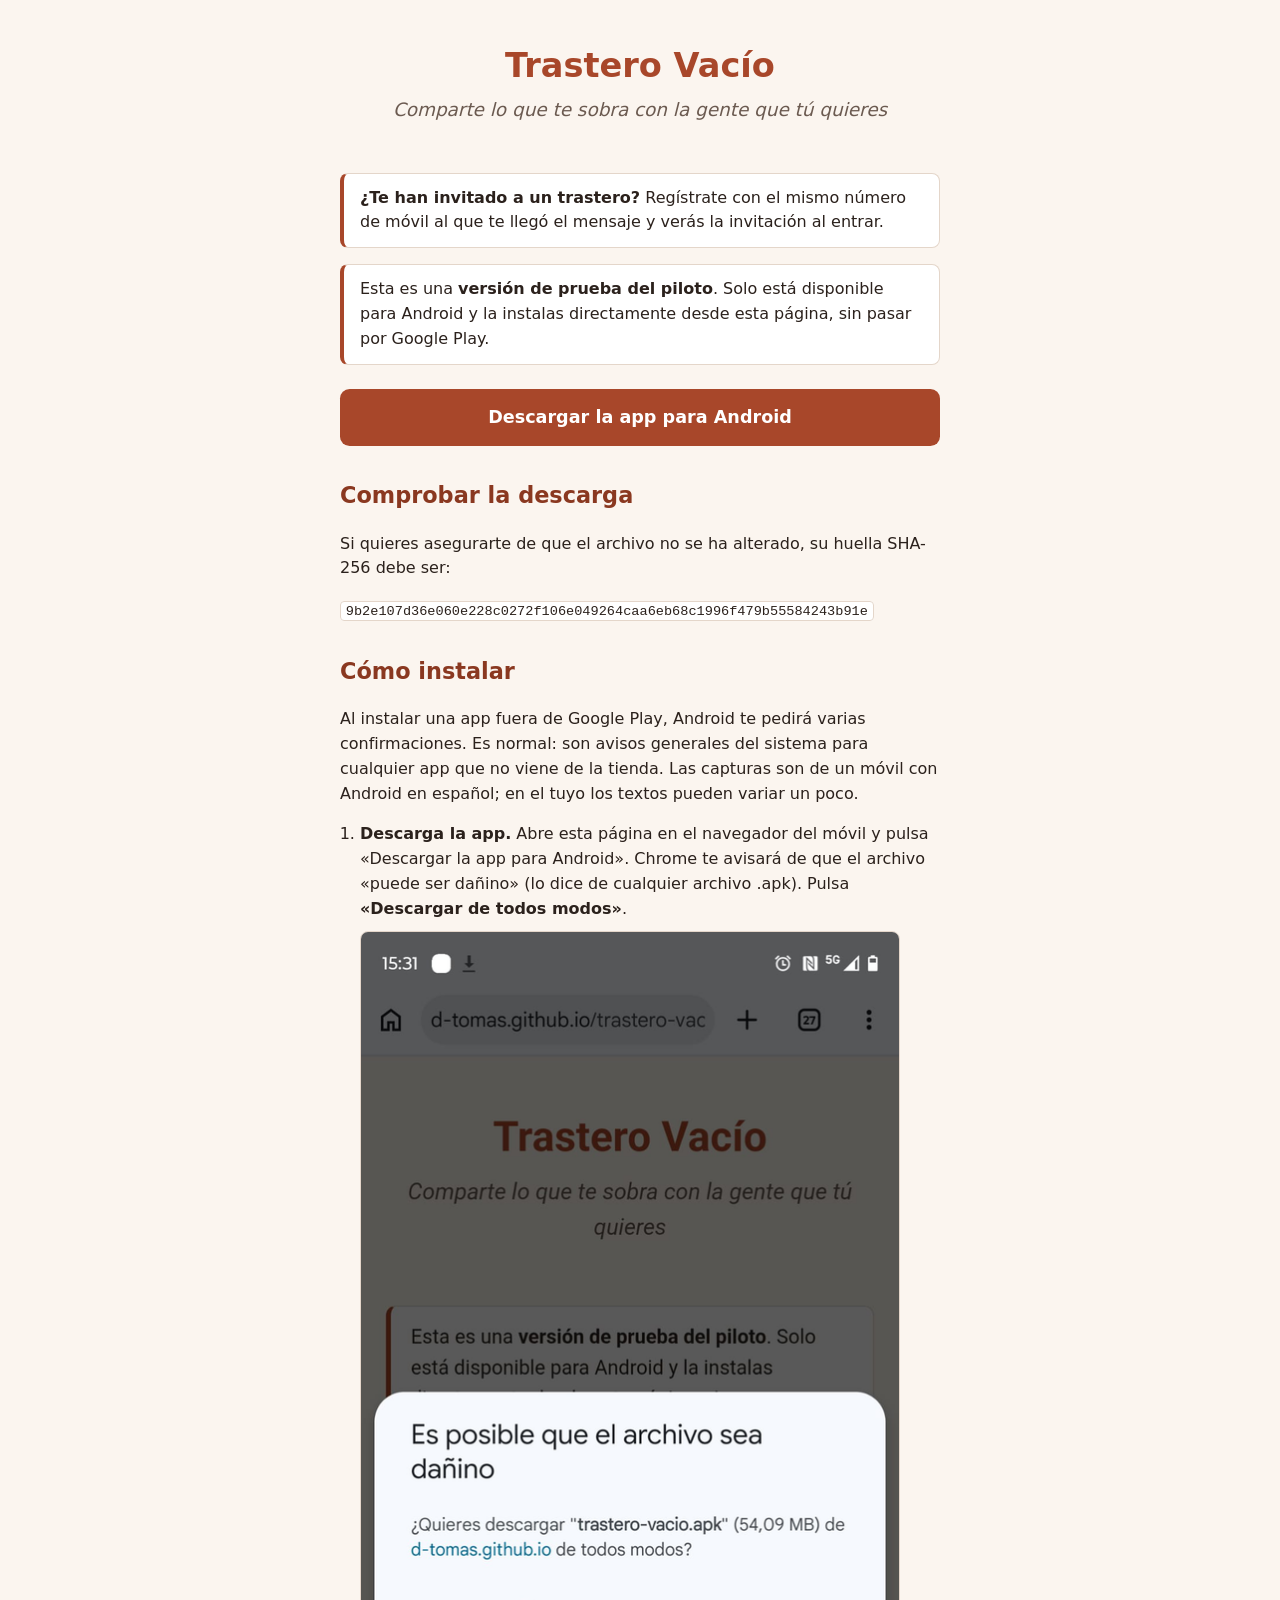
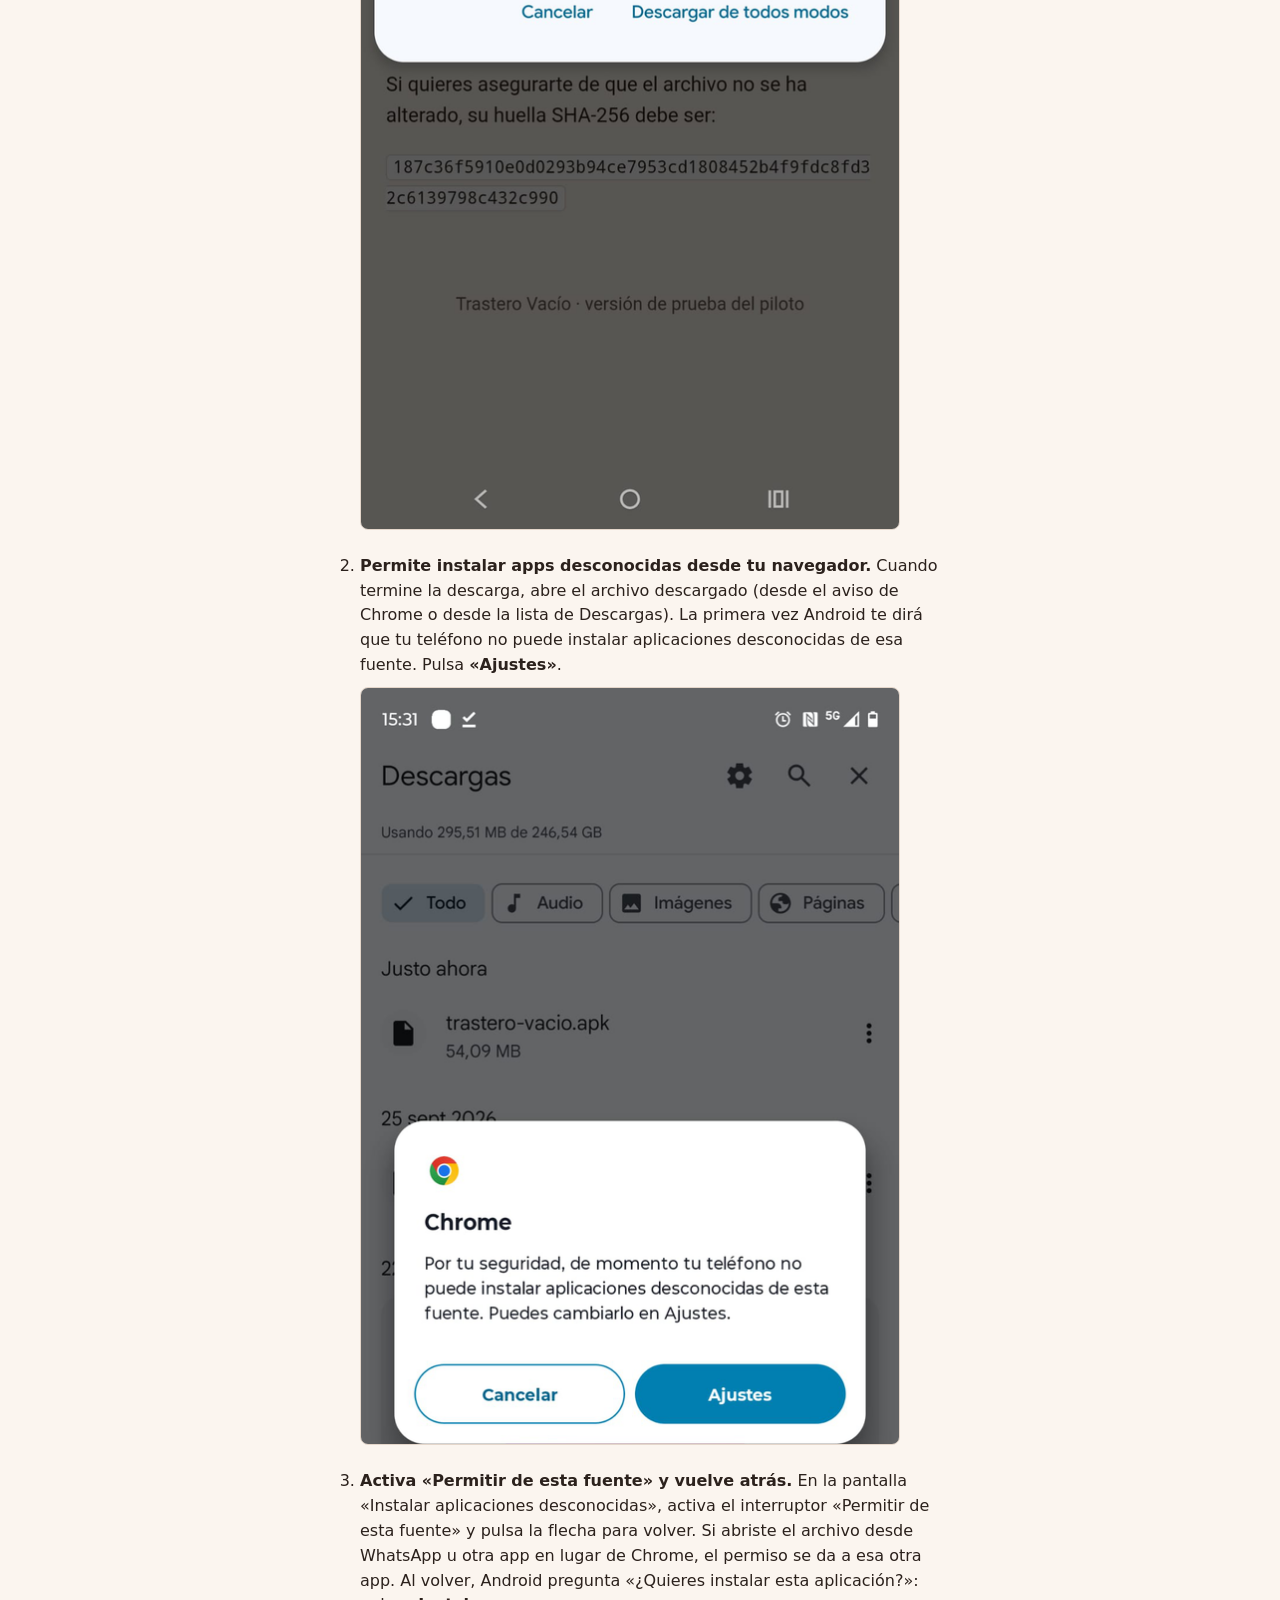
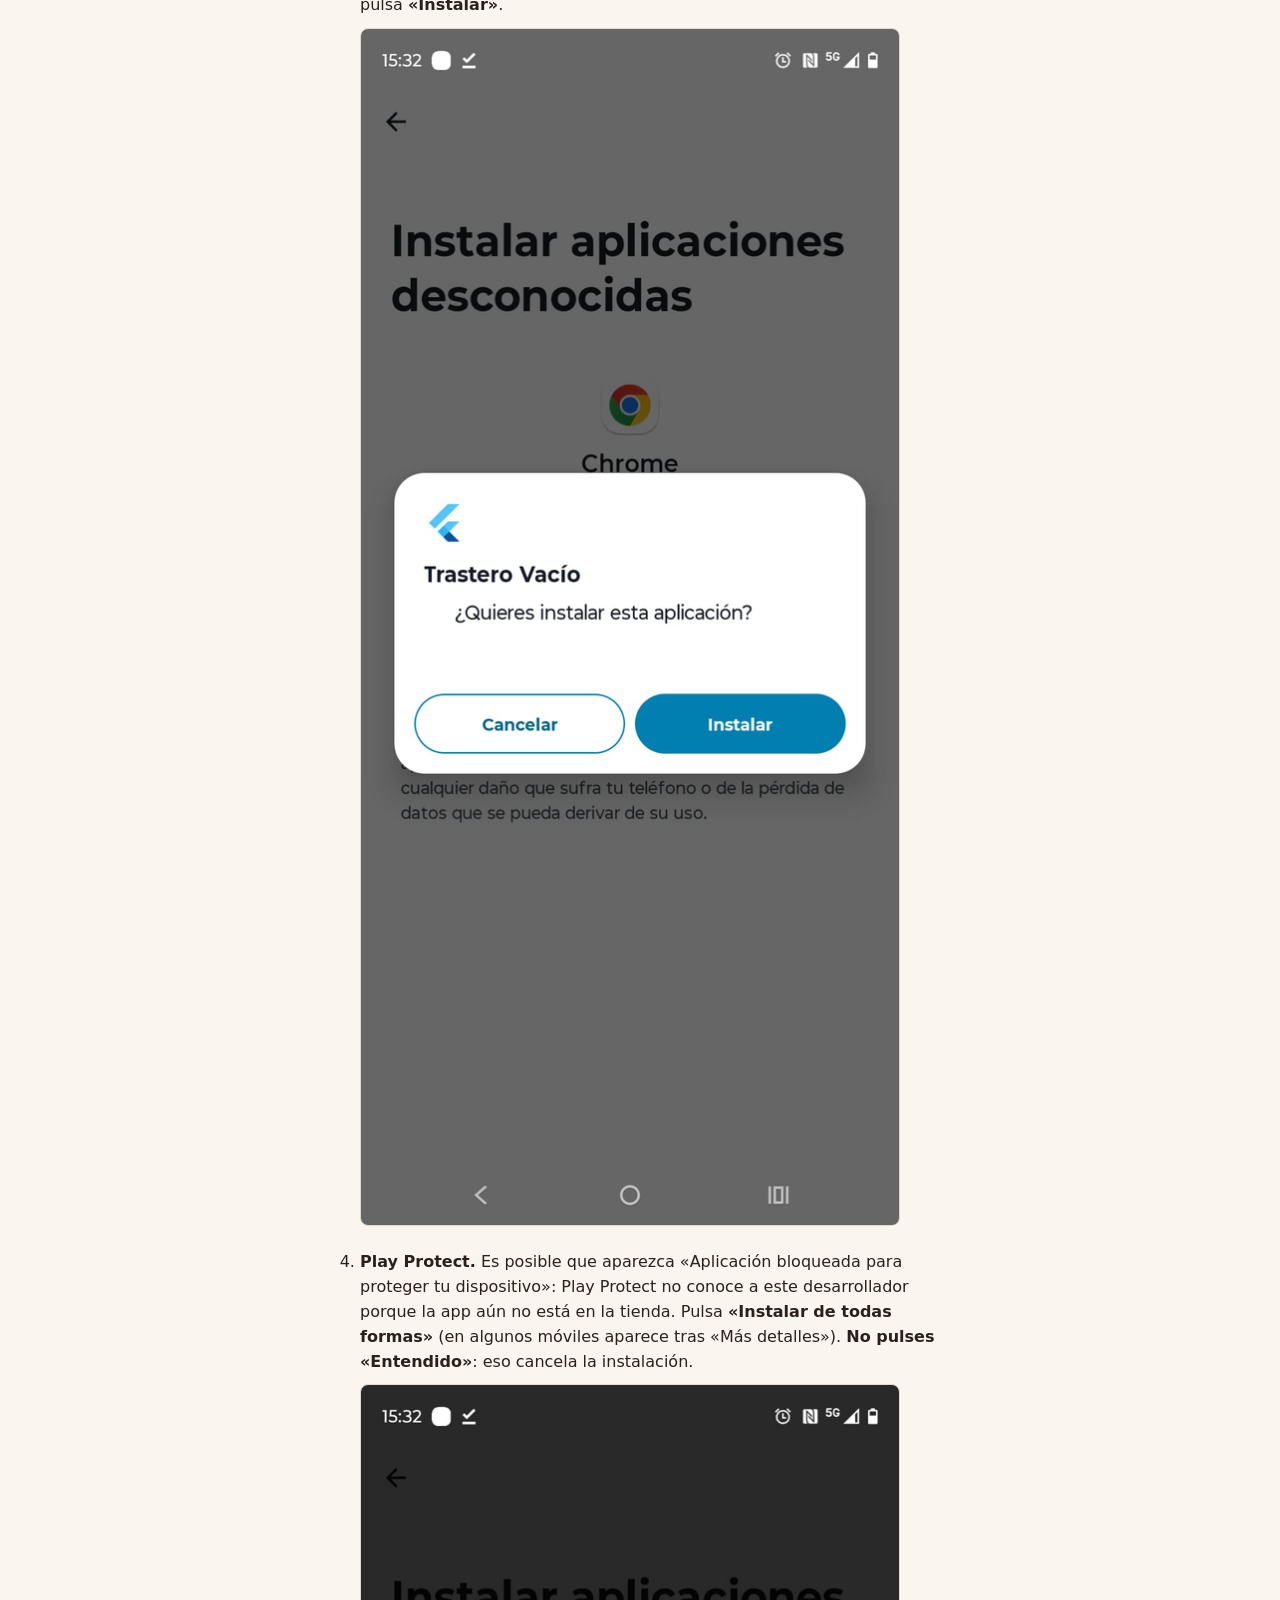
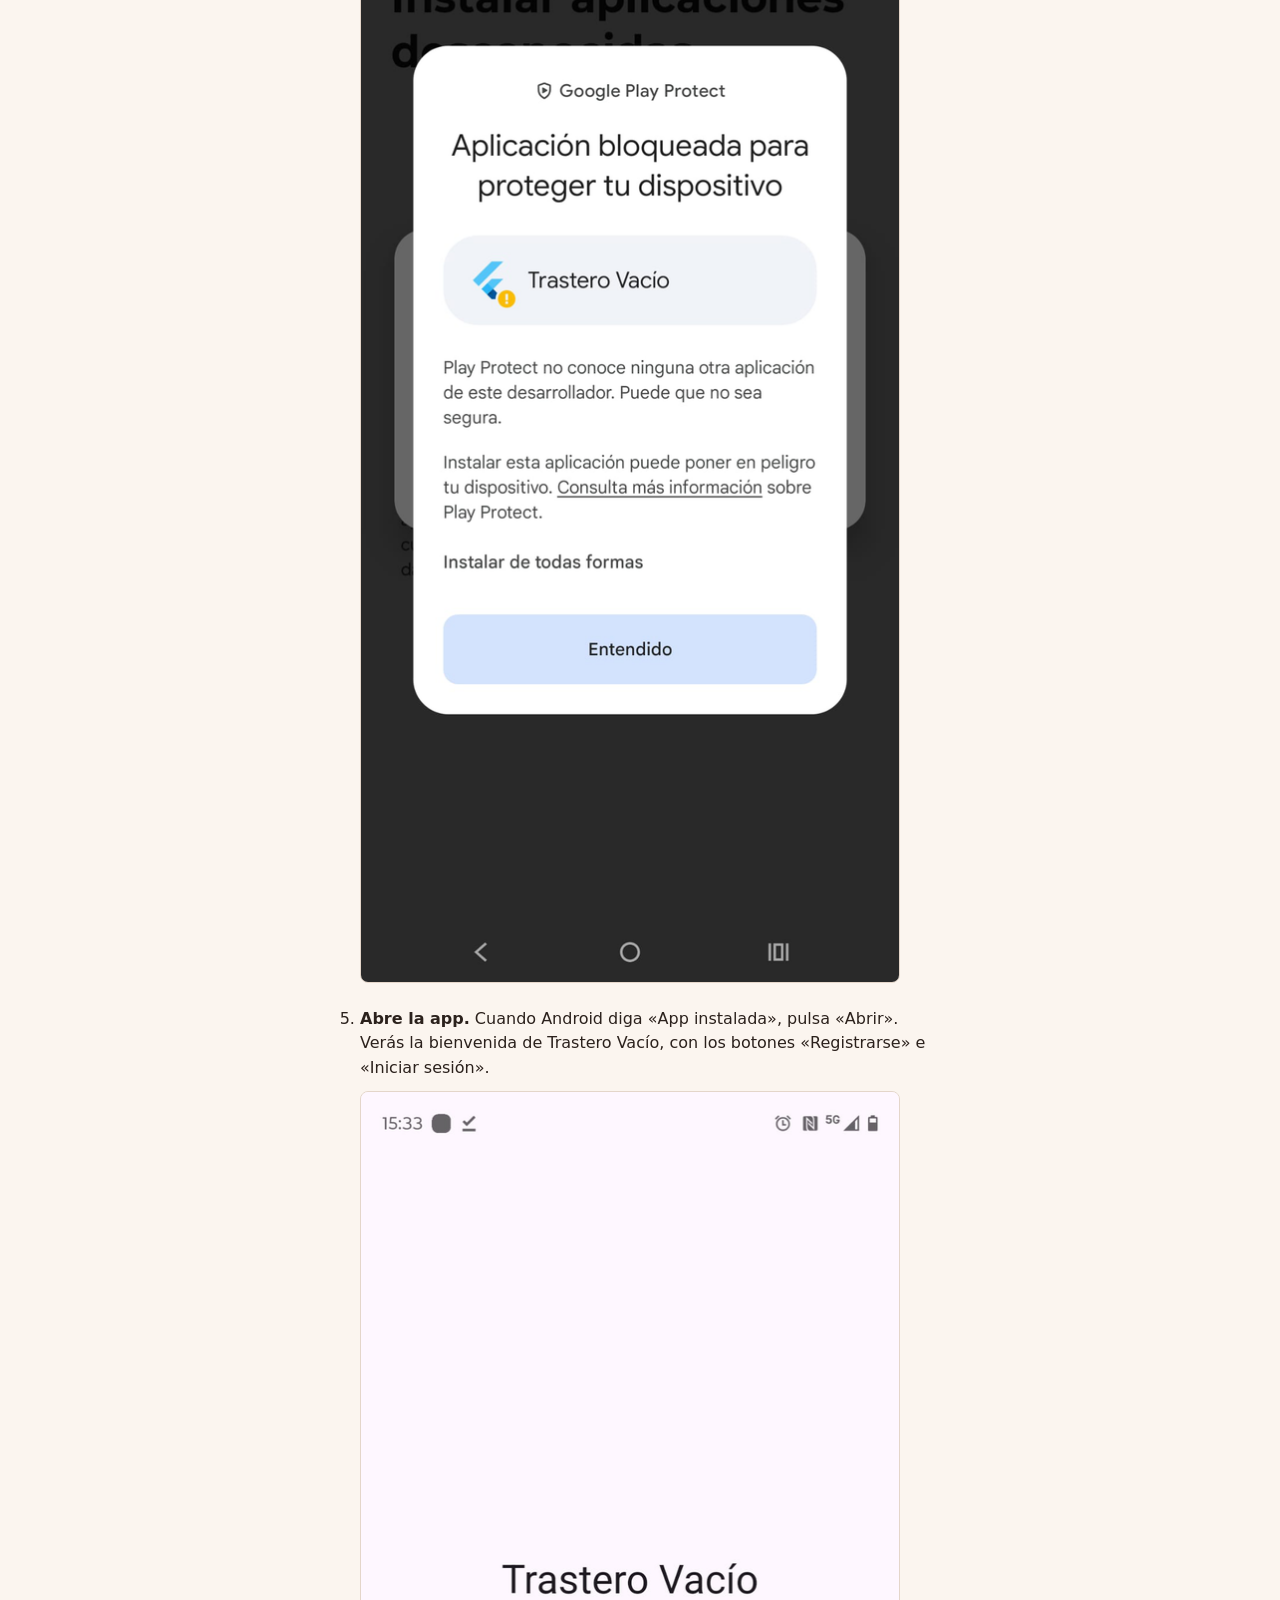
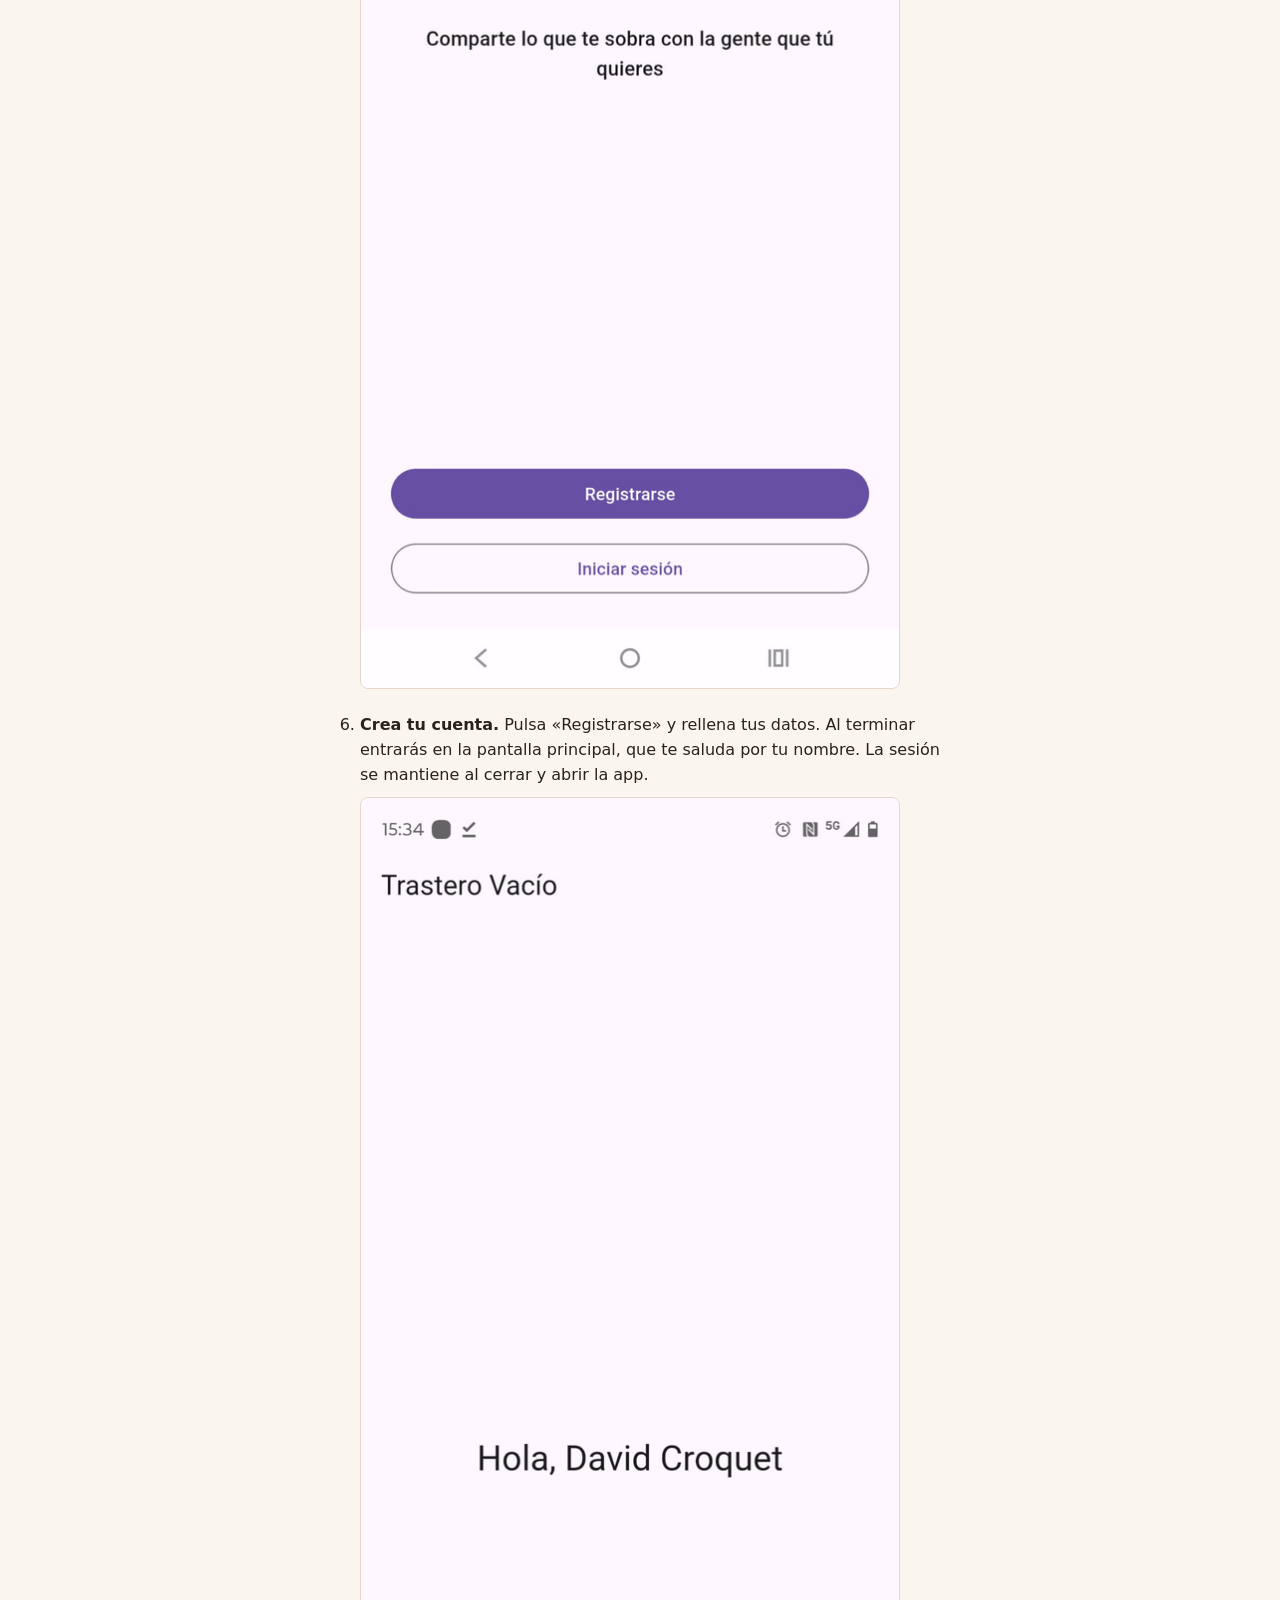
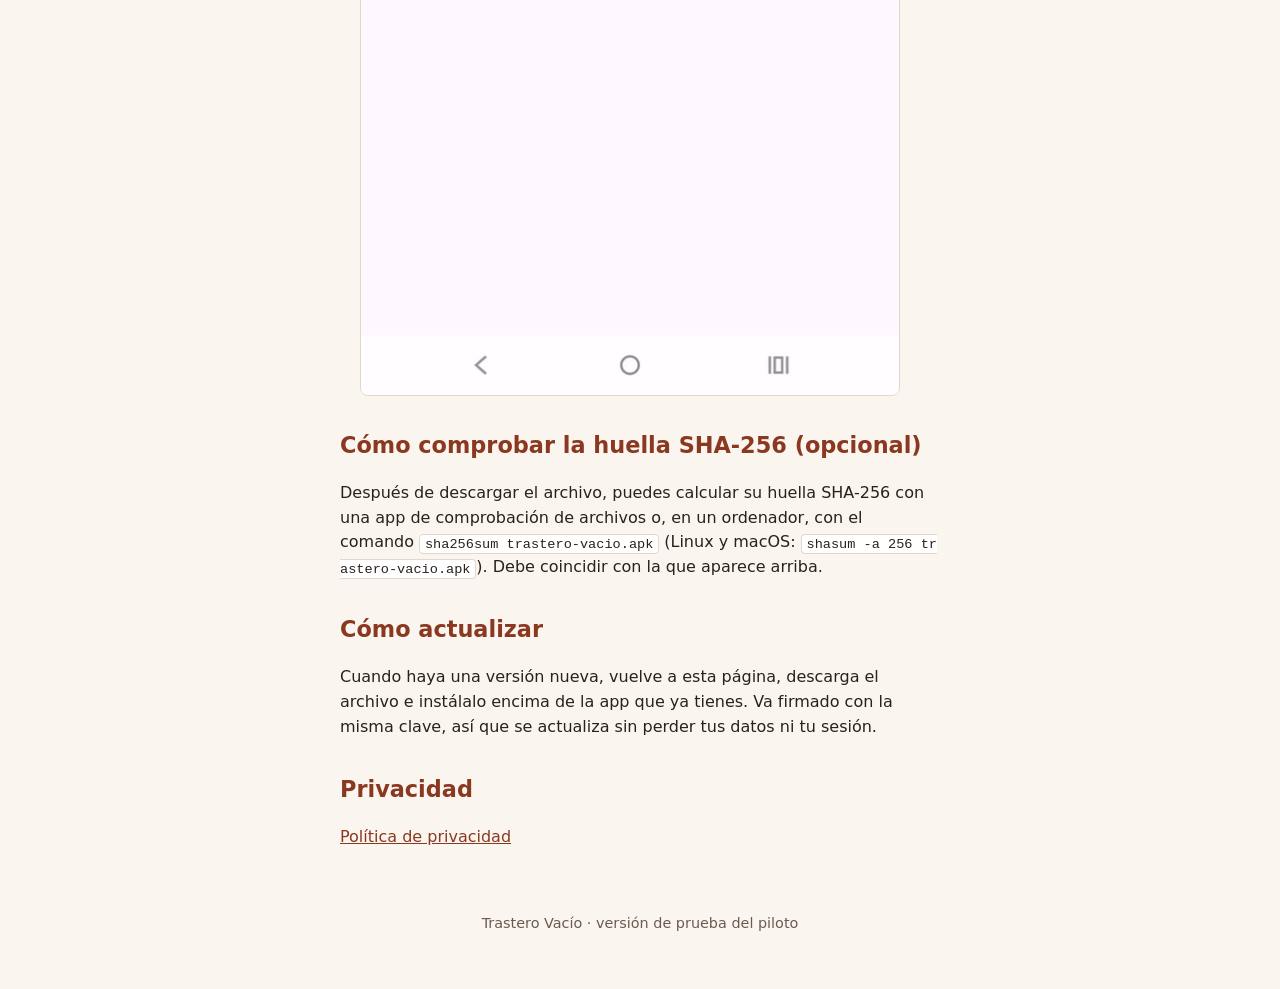
==== commit d08122a9: "Actualiza la página del piloto" ====
--- a/index.html
+++ b/index.html
@@ -14,6 +14,8 @@
   </header>
 
   <main>
+    <p class="aviso"><strong>¿Te han invitado a un trastero?</strong> Regístrate con el mismo número de móvil al que te llegó el mensaje y verás la invitación al entrar.</p>
+
     <p class="aviso">
       Esta es una <strong>versión de prueba del piloto</strong>. Solo está disponible
       para Android y la instalas directamente desde esta página, sin pasar por Google Play.
@@ -25,7 +27,7 @@
     <p>
       Si quieres asegurarte de que el archivo no se ha alterado, su huella SHA-256 debe ser:
     </p>
-    <p><code id="apk-sha256">e93191d948e6f8a0fd2811f01b6da3efc31182abf51e7fa4fe984b752593c69b</code></p>
+    <p><code id="apk-sha256">9b2e107d36e060e228c0272f106e049264caa6eb68c1996f479b55584243b91e</code></p>
 
     <h2>Cómo instalar</h2>
     <p>
